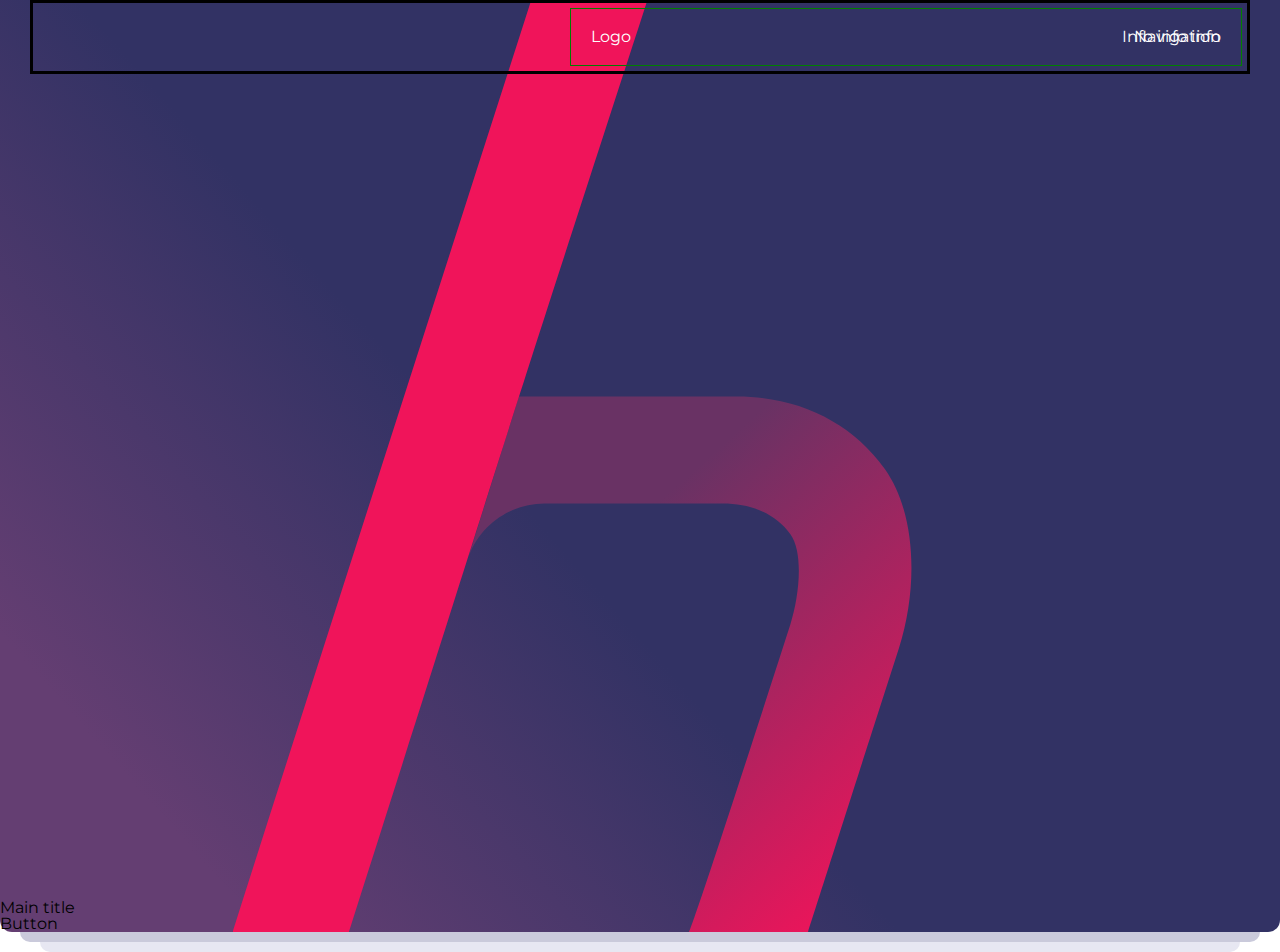
==== index.html @ bc70bbca "some troubles" ====
<!DOCTYPE html>
<html lang="en">
<head>
    <meta charset="UTF-8">
    <meta name="viewport" content="width=device-width, initial-scale=1.0">
    <title>HLegal</title>
    <link rel="stylesheet" href="./styles/main.css">
</head>
<body>
    <div class="section-gradient">
        <div class="section-gradient__shadow section-gradient__shadow--1"></div>
        <div class="section-gradient__shadow section-gradient__shadow--2"></div>
        <main class="main-wrap">
          <div class="main-wrap-bg">
            <object data="./assets/images/SVG icon/SymbolH.svg" class="main-wrap-bg__h" type=""></object>
          </div>
          <div class="main-wrap__section">
                <header class="main-wrap__header">
                    <div class="container">
                        <div class="header-grid">
                            <div class="header-grid__logo">Logo</div>
                            <div class="header-grid__info">Info info info</div>
                            <div class="header-grid__nav">Navigation</div>
                        </div>
                    </div>
                </header>
           </div>
            <div class="main-wrap__title">Main title</div>
            <div class="main-wrap__button-scroll">Button</div>
        </main>
       
        <section></section>
        <section></section>
    </div>
</body>
</html>
---- styles/main.css ----
/* http://meyerweb.com/eric/tools/css/reset/ 
   v2.0 | 20110126
   License: none (public domain)
*/
@import url("https://fonts.googleapis.com/css2?family=Montserrat:wght@400;500;700&display=swap");
html, body, div, span, applet, object, iframe,
h1, h2, h3, h4, h5, h6, p, blockquote, pre,
a, abbr, acronym, address, big, cite, code,
del, dfn, em, img, ins, kbd, q, s, samp,
small, strike, strong, sub, sup, tt, var,
b, u, i, center,
dl, dt, dd, ol, ul, li,
fieldset, form, label, legend,
table, caption, tbody, tfoot, thead, tr, th, td,
article, aside, canvas, details, embed,
figure, figcaption, footer, header, hgroup,
menu, nav, output, ruby, section, summary,
time, mark, audio, video {
  margin: 0;
  padding: 0;
  border: 0;
  font-size: 100%;
  font: inherit;
  vertical-align: baseline;
}

/* HTML5 display-role reset for older browsers */
article, aside, details, figcaption, figure,
footer, header, hgroup, menu, nav, section {
  display: block;
}

body {
  line-height: 1;
}

ol, ul {
  list-style: none;
}

blockquote, q {
  quotes: none;
}

blockquote:before, blockquote:after,
q:before, q:after {
  content: "";
  content: none;
}

table {
  border-collapse: collapse;
  border-spacing: 0;
}

* {
  margin: 0;
  padding: 0;
  box-sizing: border-box;
}

/*---------------------------------------------------------------------------
                              root
---------------------------------------------------------------------------*/
body {
  font-family: "Montserrat", sans-serif;
}

/* for text properties */
.fz38 {
  font-size: 38px;
}

.fz30 {
  font-size: 30px;
}

.fz22 {
  font-size: 22px;
}

.fz18 {
  font-size: 18px;
}

.fz16 {
  font-size: 16px;
}

.fz14 {
  font-size: 14px;
}

.fw700 {
  font-weight: 700;
}

.fw400 {
  font-weight: 400;
}

.lh47 {
  line-height: 46.32px;
}

.lh37 {
  line-height: 36.57px;
}

.lh27 {
  line-height: 26.82px;
}

.lh20 {
  line-height: 20px;
}

.lh26 {
  line-height: 26px;
}

.lh17 {
  line-height: 17.07px;
}

.lh15 {
  line-height: 14.63px;
}

/* for color properties */
/*  for flex properties */
.flex {
  display: flex;
  flex-wrap: wrap;
}

.content-center {
  justify-content: center;
}

.content-between {
  justify-content: space-between;
}

.content-end {
  justify-content: flex-end;
}

.items-center {
  align-items: center;
}

.wrap {
  flex-wrap: wrap;
}

.row {
  flex-direction: row;
}

.column {
  flex-direction: column;
}

.gap15 {
  gap: 15px;
}

.gap18 {
  gap: 18px;
}

.gap26 {
  gap: 26px;
}

/* container */
.container {
  max-width: 1380px;
  width: 100%;
  padding: 0 30px;
  margin: 0 auto;
}

/*----------------------------------------------------------------------------
                            HOMEPAGE
------------------------------------------------------------------------------*/
.section-gradient {
  min-height: 100vh;
  background: linear-gradient(228.57deg, #323264 11.93%, #323264 57.17%, #643E72 87.46%);
  border-radius: 0 0 12px 12px;
  position: relative;
}
.section-gradient__shadow {
  position: absolute;
  height: 10px;
  background-color: #CACADB;
  border-radius: 0 0 12px 12px;
  width: 100%;
}
.section-gradient__shadow--1 {
  bottom: -10px;
  width: calc(100% - 40px);
  left: 20px;
}
.section-gradient__shadow--2 {
  bottom: -20px;
  width: calc(100% - 80px);
  left: 40px;
  background-color: #E7E7F2;
}

.main-wrap {
  position: relative;
  min-height: 100vh;
}
.main-wrap-bg {
  position: absolute;
  height: 100%;
  width: 100%;
  display: flex;
  justify-content: center;
  overflow-x: hidden;
}
.main-wrap-bg__h {
  height: 100%;
}
.main-wrap__section {
  display: flex;
  flex-direction: column;
  justify-content: space-between;
  min-height: 100vh;
  position: relative;
  z-index: 100;
}

.header-grid {
  border: 3px solid black;
  padding: 5px;
  color: #ffffff;
  display: grid;
  grid-template-areas: "info", "logo", "nav";
}
.header-grid__logo, .header-grid__info, .header-grid__nav {
  padding: 20px;
}
.header-grid__logo {
  border: 1px solid #ffffff;
  grid-area: logo;
}
.header-grid__info {
  border: 1px solid red;
  grid-area: info;
  display: flex;
  justify-content: flex-end;
}
.header-grid__nav {
  border: 1px solid green;
  grid-area: nav;
  display: flex;
  justify-content: flex-end;
}/*# sourceMappingURL=main.css.map */
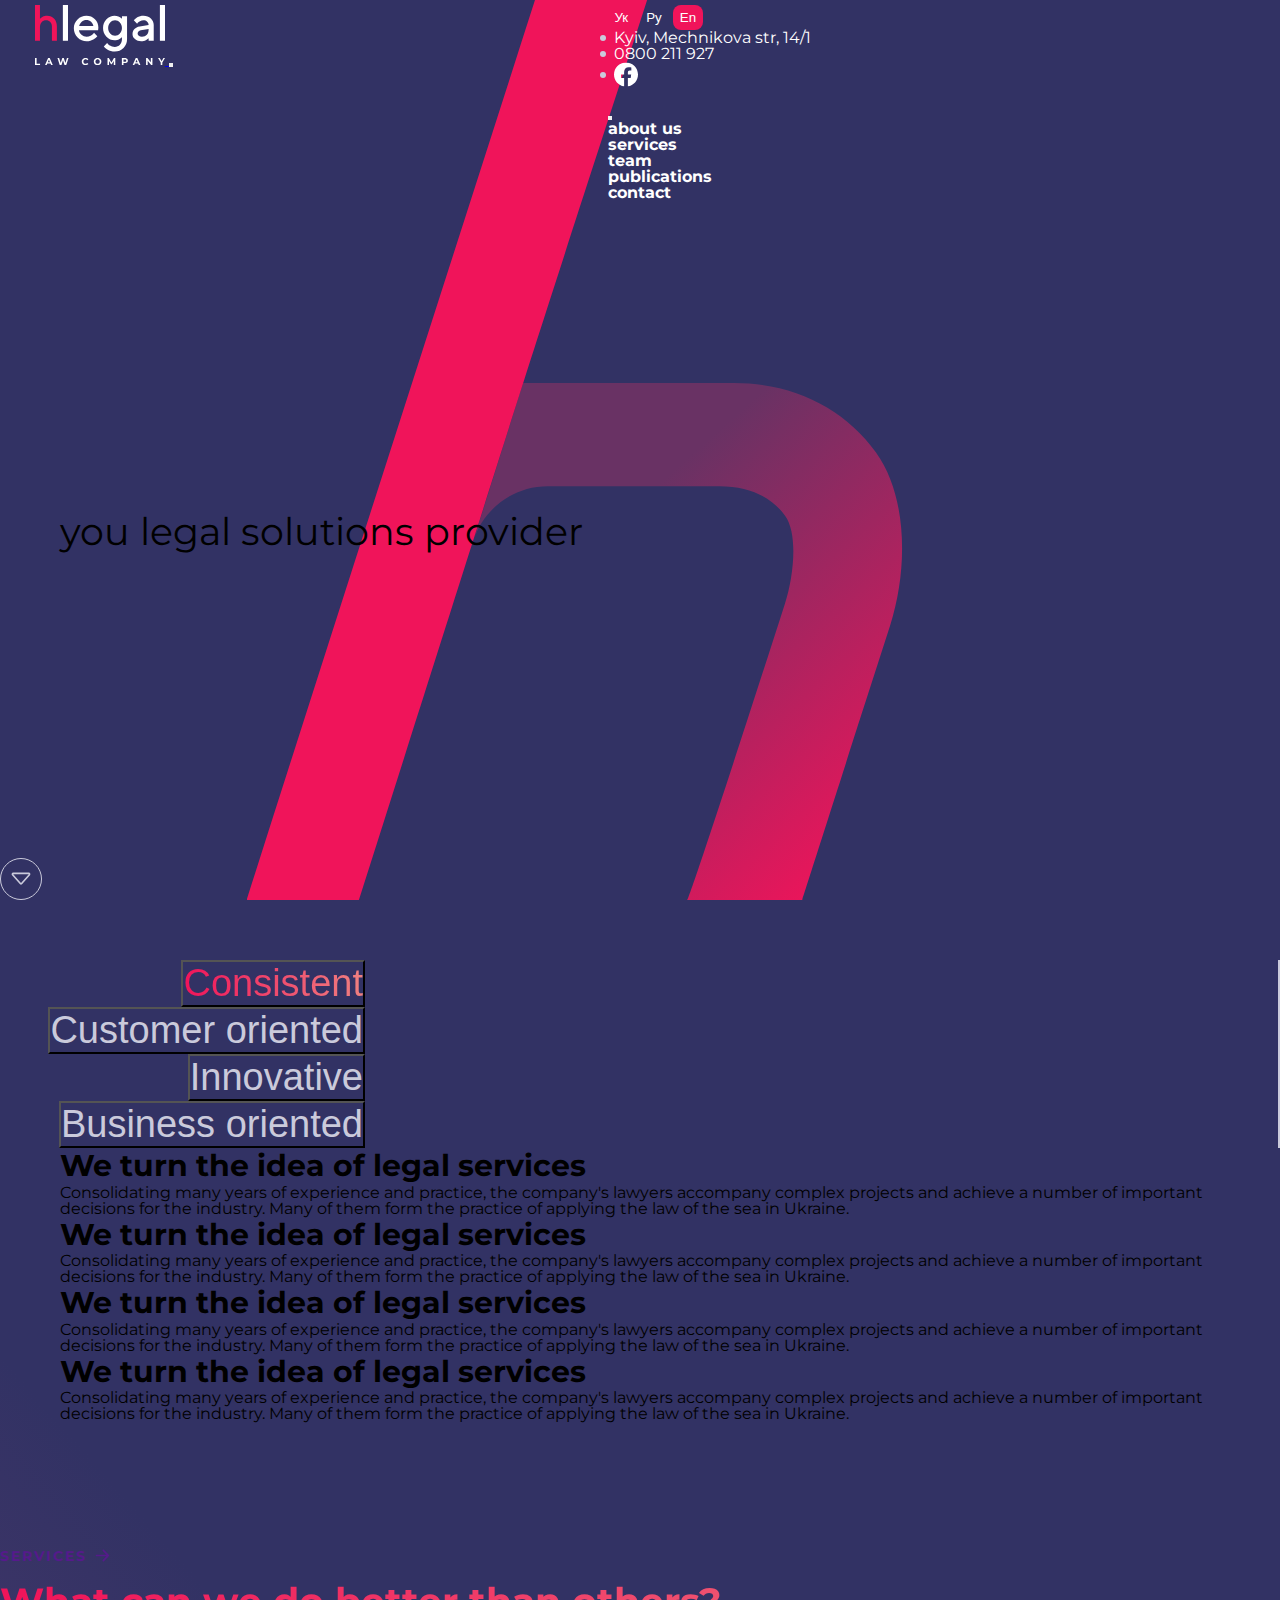
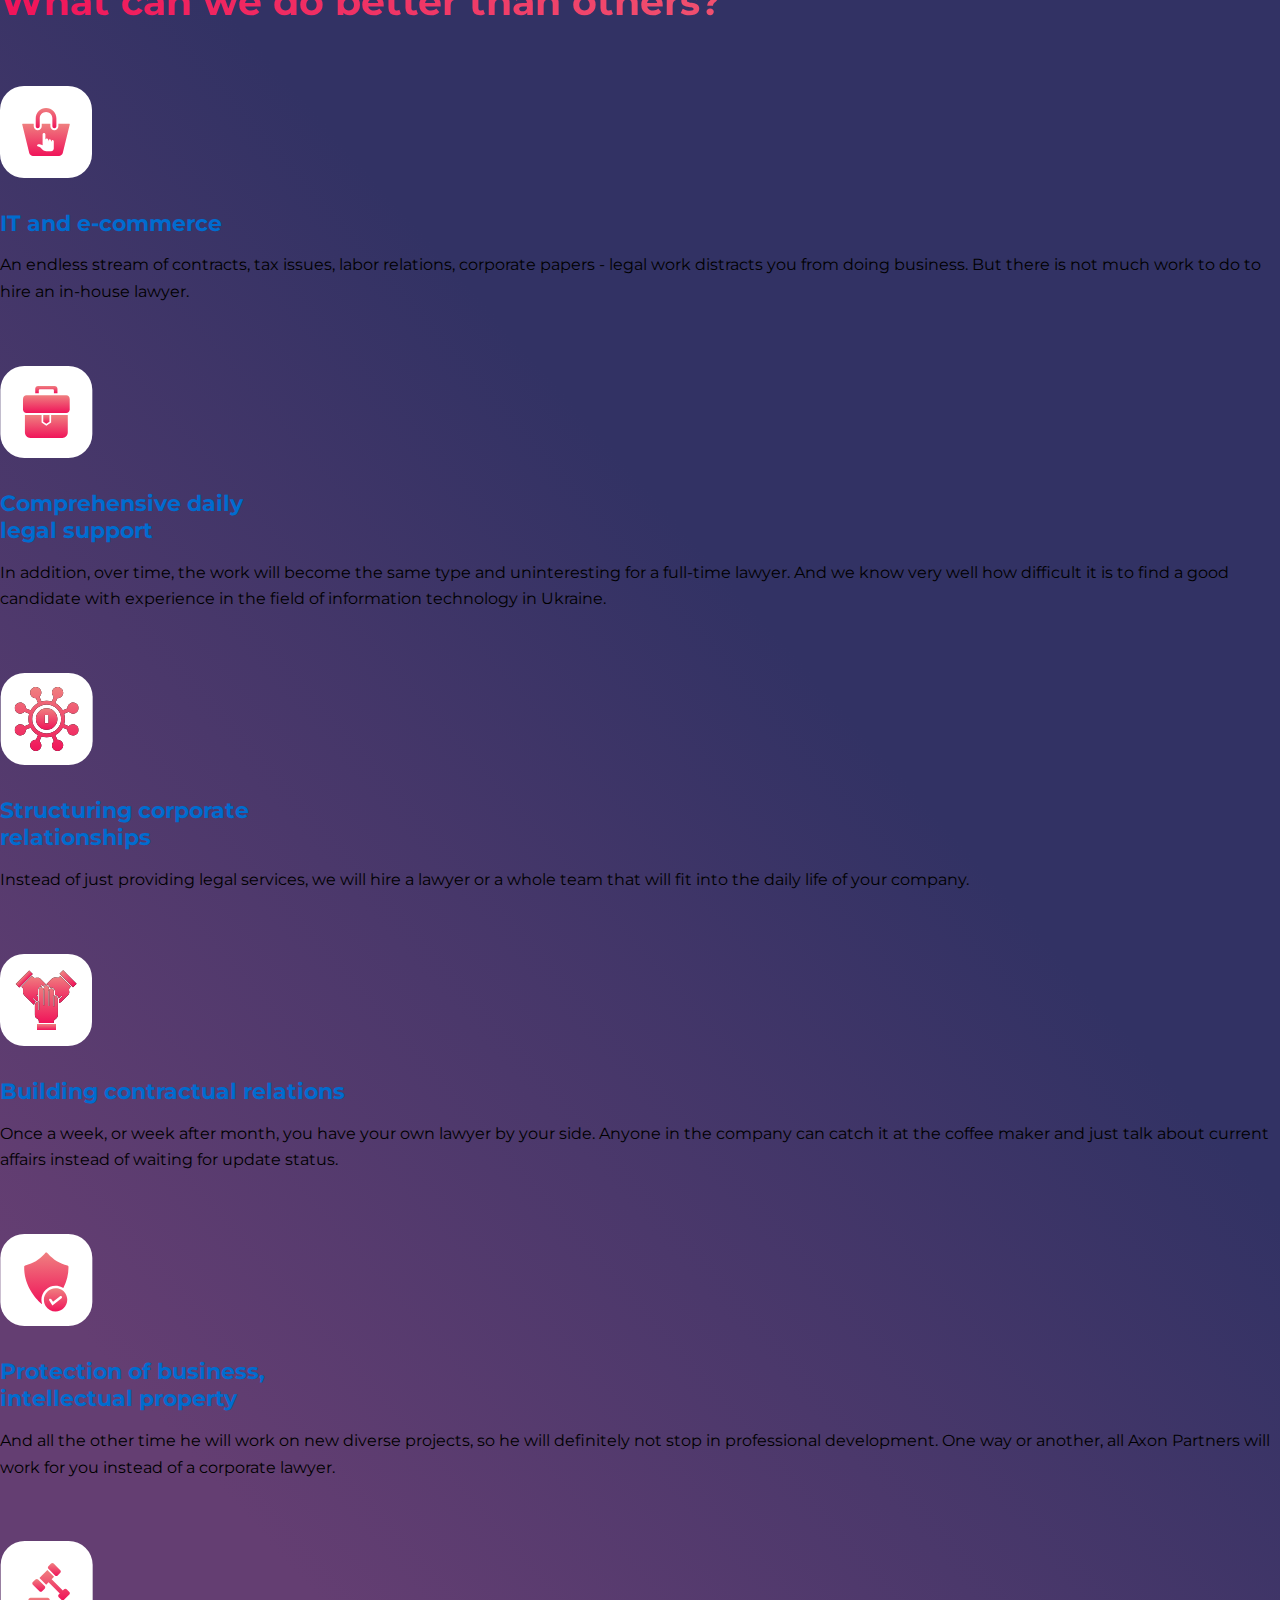
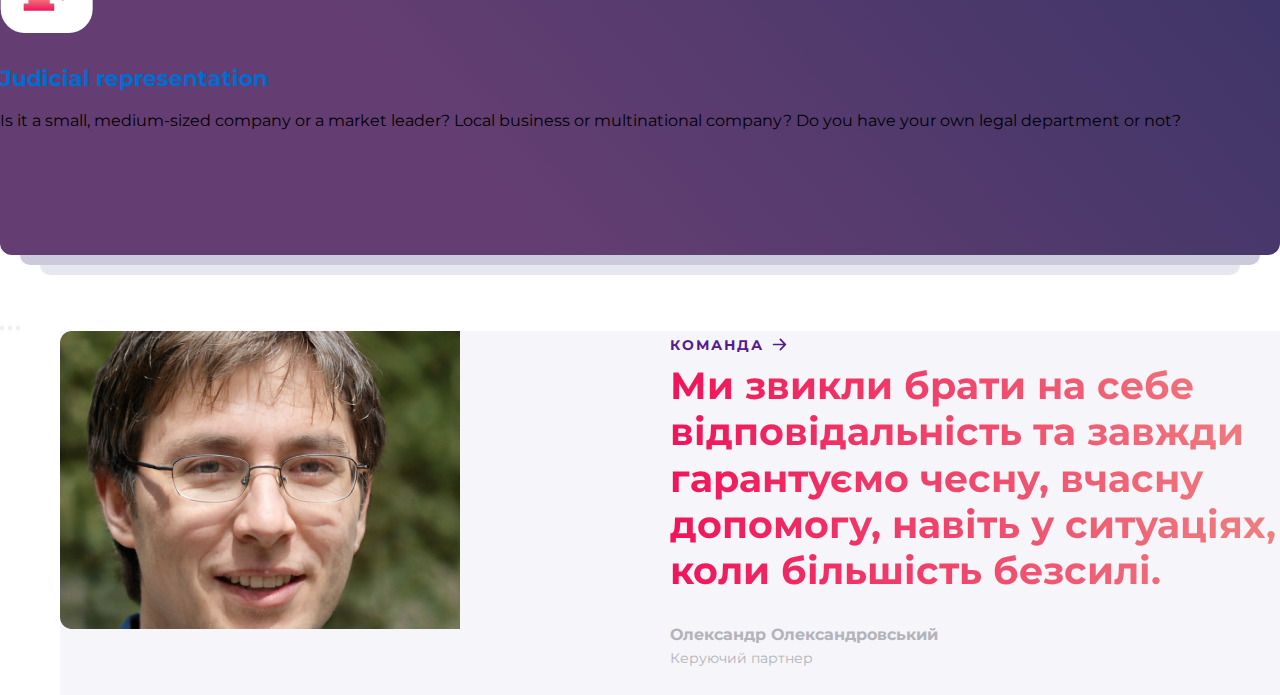
==== commit 31553ce3: "m" ====
--- a/index.html
+++ b/index.html
@@ -4,6 +4,7 @@
     <meta charset="UTF-8">
     <meta name="viewport" content="width=device-width, initial-scale=1.0">
     <title>HLegal</title>
+    <link href="https://cdn.jsdelivr.net/npm/bootstrap@5.3.2/dist/css/bootstrap.min.css" rel="stylesheet" integrity="sha384-T3c6CoIi6uLrA9TneNEoa7RxnatzjcDSCmG1MXxSR1GAsXEV/Dwwykc2MPK8M2HN" crossorigin="anonymous">
     <link rel="stylesheet" href="./styles/main.css">
 </head>
 <body>
@@ -16,21 +17,184 @@
           </div>
           <div class="main-wrap__section">
                 <header class="main-wrap__header">
+                    <nav class="navbar navbar-dark navbar-expand-sm">
+                        <div class="container">
+                          <div class="header-grid w-100">
+                            <div class="header-grid__logo d-flex justify-content-between align-items-center">
+                                <a class="navbar-brand" href="#">
+                                    <object data="./assets/images/SVG icon/Logo.svg" type=""></object>
+                                </a>
+                                <button class="navbar-toggler" type="button" data-bs-toggle="offcanvas" data-bs-target="#offcanvasDarkNavbar" aria-controls="offcanvasDarkNavbar" aria-label="Toggle navigation">
+                                    <span class="navbar-toggler-icon"></span>
+                                  </button>
+                              </div>
+                              
+                              <div class="header-grid__info d-none d-sm-flex align-items-center gap-3 justify-content-md-end justify-content-start">
+                                <div class="lang-wrap d-flex gap-1">
+                                    <button class="btn-sm">Ук</button>
+                                    <button class="btn-sm">Ру</button>
+                                    <button class="btn-sm active">En</button>
+                                </div>
+                                <address class="d-flex align-items-center gap-3 m-0">
+                                    <p class="address-item mb-0">Kyiv, Mechnikova str, 14/1</p>
+                                    <p class="address-item mb-0">0800 211 927</p>
+                                    <a href="" class=" address-item mb-0">
+                                        <object data="./assets/images/SVG icon/Facebook-Header.svg" type=""></object>
+                                    </a>
+                                </address>
+                              </div>
+                              <div class="offcanvas offcanvas-bottom text-bg-light header-grid__nav" tabindex="-1" id="offcanvasDarkNavbar" aria-labelledby="offcanvasDarkNavbarLabel">
+                                <div class="offcanvas-header justify-content-end">
+                                  <button type="button" class="btn-close btn-close-dark" data-bs-dismiss="offcanvas" aria-label="Close"></button>
+                                </div>
+                                <div class="offcanvas-body justify-content-md-end justify-content-start">
+                                    <nav class="body-nav d-flex justify-content-center align-items-center">
+                                        <ul class="d-flex gap-3 flex-sm-row flex-column justify-content-center">
+                                            <li><a class="link nav-link-h fz24 fw700" href="">about us</a></li>
+                                            <li><a class="link nav-link-h fz24 fw700" href="">services</a></li>
+                                            <li><a class="link nav-link-h fz24 fw700" href="">team</a></li>
+                                            <li><a class="link nav-link-h fz24 fw700" href="">publications</a></li>
+                                            <li><a class="link nav-link-h fz24 fw700" href="">contact</a></li>
+                                        </ul>
+                                    </nav>
+                                </div>
+                              </div>
+                          </div>
+                        </div>
+                    </nav>
+                </header>
+                <div class="main-wrap__content">
                     <div class="container">
-                        <div class="header-grid">
-                            <div class="header-grid__logo">Logo</div>
-                            <div class="header-grid__info">Info info info</div>
-                            <div class="header-grid__nav">Navigation</div>
+                        <h1 class="text-light d-flex justify-content-center fz38 fw70 lh47 main-wrap__title">you legal solutions provider</h1>
+                    </div>
+                </div>
+                <div class="main-wrap__button-scroll">
+                    <div class="d-flex justify-content-center pb-5">
+                        <a class="btn-circle" href="#carousel-section">
+                            <svg xmlns="http://www.w3.org/2000/svg" width="26" height="26" fill="currentColor" class="bi bi-caret-down" class="btn-circle__icon" viewBox="0 0 16 16">
+                                <path d="M3.204 5h9.592L8 10.481 3.204 5zm-.753.659 4.796 5.48a1 1 0 0 0 1.506 0l4.796-5.48c.566-.647.106-1.659-.753-1.659H3.204a1 1 0 0 0-.753 1.659z"/>
+                            </svg>
+                        </a>
+                    </div>
+                </div>
+           </div>
+        </main>
+        <section class="carousel-section" id="carousel-section">
+            <div class="container-lg">
+                <div id="carouselExampleIndicators" class="carousel slide d-grid">
+                    <div class="carousel-indicators carousel-indicators-h">
+                       <div class="carousel-indicators__btn">
+                        <button type="text-button" data-bs-target="#carouselExampleIndicators" data-bs-slide-to="0" class="active" aria-current="true" aria-label="Slide 1">Consistent</button>
+                        <button type="text-button" data-bs-target="#carouselExampleIndicators" data-bs-slide-to="1" aria-label="Slide 2" >Customer oriented</button>
+                        <button type="text-button" data-bs-target="#carouselExampleIndicators" data-bs-slide-to="2" aria-label="Slide 3" >Innovative</button>
+                        <button type="text-button" data-bs-target="#carouselExampleIndicators" data-bs-slide-to="3" aria-label="Slide 4" >Business oriented</button>
+                       </div>
+                    </div>
+                    <div class="carousel-inner text-light">
+                      <div class="carousel-item active">
+                        <h1 class="pt-0 text-start fz30 fw700 lh37 pb-5">We turn the idea of legal services</h1>
+                        <p class="fz19 fw400 lh30">Consolidating many years of experience and practice, the company's lawyers accompany complex projects and achieve a number of important decisions for the industry. Many of them form the practice of applying the law of the sea in Ukraine.</p>
+                     </div>
+                      <div class="carousel-item">
+                        <h1 class="pt-0 text-start fz30 fw700 lh37 pb-5">We turn the idea of legal services</h1>
+                        <p class="fz19 fw400 lh30">Consolidating many years of experience and practice, the company's lawyers accompany complex projects and achieve a number of important decisions for the industry. Many of them form the practice of applying the law of the sea in Ukraine.</p>
+                      </div>
+                      <div class="carousel-item">
+                        <h1 class="pt-0 text-start fz30 fw700 lh37 pb-5">We turn the idea of legal services</h1>
+                        <p class="fz19 fw400 lh30">Consolidating many years of experience and practice, the company's lawyers accompany complex projects and achieve a number of important decisions for the industry. Many of them form the practice of applying the law of the sea in Ukraine.</p>
+                      </div>
+                      <div class="carousel-item">
+                        <h1 class="pt-0 text-start fz30 fw700 lh37 pb-5">We turn the idea of legal services</h1>
+                        <p class="fz19 fw400 lh30">Consolidating many years of experience and practice, the company's lawyers accompany complex projects and achieve a number of important decisions for the industry. Many of them form the practice of applying the law of the sea in Ukraine.</p>
+                      </div>
+                    </div>
+                  </div>
+            </div>
+        </section>
+        <section class="canDo-section" id="canDo-section">
+            <div class="container-lg">
+                <div class="row">
+                    <div class="canDo-section-main-title section-main-title">
+                        <a href="" class="canDo-section-main-title__link  section-main-title__link fz14 fw700 lh18">
+                            Services
+                            <svg xmlns="http://www.w3.org/2000/svg" width="16" height="16" fill="currentColor" class="bi bi-arrow-right-short canDo-section-main-title__link-arrow" viewBox="0 0 16 16">
+                                <path fill-rule="evenodd" d="M4 8a.5.5 0 0 1 .5-.5h5.793L8.146 5.354a.5.5 0 1 1 .708-.708l3 3a.5.5 0 0 1 0 .708l-3 3a.5.5 0 0 1-.708-.708L10.293 8.5H4.5A.5.5 0 0 1 4 8"/>
+                            </svg>
+                        </a>
+                        <h1 class="canDo-section-main-title__title section-main-title__title fz38 fw700 lh47">What can we do better than others?</h1>
+                    </div>
+                </div>
+                <div class="row">
+                    <div class="canDo-section__item col-12 col-sm-6 col-lg-4">
+                        <img class="canDo-section__item-img" src="./assets/images/SVG icon/cando1.svg" alt="">
+                        <h1 class="canDo-section__item-title fz22 fw700 lh27">IT and e-commerce</h1>
+                        <p class="canDo-section__item-textbox fz16 fw400 lh27 text-light">An endless stream of contracts, tax issues, labor relations, corporate papers - legal work distracts you from doing business. But there is not much work to do to hire an in-house lawyer.</p>
+                    </div>
+                    <div class="canDo-section__item col-12 col-sm-6 col-lg-4">
+                        <img class="canDo-section__item-img" src="./assets/images/SVG icon/cando2.svg" alt="">
+                        <h1 class="canDo-section__item-title fz22 fw700 lh27">Comprehensive daily <br> legal support</h1>
+                        <p class="canDo-section__item-textbox fz16 fw400 lh27 text-light">In addition, over time, the work will become the same type and uninteresting for a full-time lawyer. And we know very well how difficult it is to find a good candidate with experience in the field of information technology in Ukraine.</p>
+                    </div>
+                    <div class="canDo-section__item col-12 col-sm-6 col-lg-4">
+                        <img class="canDo-section__item-img" src="./assets/images/SVG icon/cando3.svg" alt="">
+                        <h1 class="canDo-section__item-title fz22 fw700 lh27">Structuring corporate <br> relationships</h1>
+                        <p class="canDo-section__item-textbox fz16 fw400 lh27 text-light">Instead of just providing legal services, we will hire a lawyer or a whole team that will fit into the daily life of your company.</p>
+                    </div>
+                    <div class="canDo-section__item col-12 col-sm-6 col-lg-4">
+                        <img class="canDo-section__item-img" src="./assets/images/SVG icon/cando4.svg" alt="">
+                        <h1 class="canDo-section__item-title fz22 fw700 lh27">Building contractual relations</h1>
+                        <p class="canDo-section__item-textbox fz16 fw400 lh27 text-light">Once a week, or week after month, you have your own lawyer by your side. Anyone in the company can catch it at the coffee maker and just talk about current affairs instead of waiting for update status.</p>
+                    </div>
+                    <div class="canDo-section__item col-12 col-sm-6 col-lg-4">
+                        <img class="canDo-section__item-img" src="./assets/images/SVG icon/cando5.svg" alt="">
+                        <h1 class="canDo-section__item-title fz22 fw700 lh27">Protection of business, <br> intellectual property</h1>
+                        <p class="canDo-section__item-textbox fz16 fw400 lh27 text-light">And all the other time he will work on new diverse projects, so he will definitely not stop in professional development. One way or another, all Axon Partners will work for you instead of a corporate lawyer.</p>
+                    </div>
+                    <div class="canDo-section__item col-12 col-sm-6 col-lg-4">
+                        <img class="canDo-section__item-img" src="./assets/images/SVG icon/cando6.svg" alt="">
+                        <h1 class="canDo-section__item-title fz22 fw700 lh27">Judicial representation</h1>
+                        <p class="canDo-section__item-textbox fz16 fw400 lh27 text-light">Is it a small, medium-sized company or a market leader? Local business or multinational company? Do you have your own legal department or not?</p>
+                    </div>
+                </div>
+            </div>
+        </section>
+    </div>
+        <section class="team-section" id="team-section">
+            <div class="container-lg">
+                <div id="carouselExampleIndicators" class="carousel slide">
+                    <div class="carousel-indicators">
+                      <button type="button" data-bs-target="#carouselExampleIndicators" data-bs-slide-to="0" class="active" aria-current="true" aria-label="Slide 1"></button>
+                      <button type="button" data-bs-target="#carouselExampleIndicators" data-bs-slide-to="1" aria-label="Slide 2"></button>
+                      <button type="button" data-bs-target="#carouselExampleIndicators" data-bs-slide-to="2" aria-label="Slide 3"></button>
+                    </div>
+                    <div class="carousel-inner">
+                      <div class="team-carousel-item carousel-item active">
+                           <img src="./assets/images/images/image.png" alt="" class="team-carousel-item__img">
+                           <div class="team-carousel__content-box">
+                            <div class="team-carousel-item-main-title team-section-main-title section-main-title">
+                                <a href="" class="team-section-main-title__link section-main-title__link fz14 fw700 lh18">
+                                    Команда
+                                    <svg xmlns="http://www.w3.org/2000/svg" width="16" height="16" fill="currentColor" class="bi bi-arrow-right-short canDo-section-main-title__link-arrow" viewBox="0 0 16 16">
+                                        <path fill-rule="evenodd" d="M4 8a.5.5 0 0 1 .5-.5h5.793L8.146 5.354a.5.5 0 1 1 .708-.708l3 3a.5.5 0 0 1 0 .708l-3 3a.5.5 0 0 1-.708-.708L10.293 8.5H4.5A.5.5 0 0 1 4 8"/>
+                                    </svg>
+                                </a>
+                              <h1 class="team-section-main-title__title section-main-title__title fz38 fw700 lh47">Ми звикли брати на себе відповідальність та завжди гарантуємо чесну, вчасну допомогу, навіть у ситуаціях, коли більшість безсилі.</h1>
+                              </div>
+                             <p class="team-carousel-item__title fz16 fw700 lh20">Олександр Олександровський</p>
+                             <p class="team-carousel-item__sub-title fz14 fw400 lh22">Керуючий партнер</p>
+                           </div>
                         </div>
-                    </div>
-                </header>
-           </div>
-            <div class="main-wrap__title">Main title</div>
-            <div class="main-wrap__button-scroll">Button</div>
-        </main>
-       
-        <section></section>
-        <section></section>
-    </div>
+                      <div class="carousel-item">
+                        
+                      </div>
+                      <div class="carousel-item">
+                        
+                      </div>
+                    </div>
+                  </div>
+            </div>
+        </section>
+    
+    <script src="https://cdn.jsdelivr.net/npm/bootstrap@5.3.2/dist/js/bootstrap.bundle.min.js" integrity="sha384-C6RzsynM9kWDrMNeT87bh95OGNyZPhcTNXj1NW7RuBCsyN/o0jlpcV8Qyq46cDfL" crossorigin="anonymous"></script>
 </body>
 </html>--- a/styles/main.css
+++ b/styles/main.css
@@ -182,6 +182,198 @@
   margin: 0 auto;
 }
 
+.link {
+  text-decoration: none;
+  color: #ffffff;
+}
+
+.btn-sm {
+  background-color: transparent;
+  border: none;
+  color: #ffffff;
+  border-radius: 8px;
+  padding: 5px 7px;
+  transition: all 0.8s ease;
+}
+.btn-sm.active, .btn-sm:hover {
+  background-color: #F0145A;
+}
+
+.offcanvas {
+  border-radius: 8px 8px 0 0;
+}
+
+html {
+  scroll-behavior: smooth;
+}
+
+.section-main-title__title {
+  background: linear-gradient(90.13deg, #F0145A 0.84%, #EF8080 99.96%);
+  background-clip: text;
+  -webkit-background-clip: text;
+  -webkit-text-fill-color: transparent;
+}
+.section-main-title__link {
+  letter-spacing: 2px;
+  text-transform: uppercase;
+  display: flex;
+  align-items: center;
+  text-decoration: none;
+  gap: 2px;
+  transition: all 0.8s ease;
+}
+.section-main-title__link:hover {
+  color: #F0145A;
+}
+.section-main-title__link-arrow {
+  width: 27px;
+  height: 27px;
+}
+
+.carousel-indicators.carousel-indicators-h [data-bs-target] {
+  text-indent: 0px;
+  width: auto;
+  height: auto;
+  background-color: transparent;
+  font-size: 38px;
+  color: #CACADB;
+  transition: all 0.8s;
+}
+.carousel-indicators.carousel-indicators-h [data-bs-target].active {
+  background: linear-gradient(90.13deg, #F0145A 0.84%, #EF8080 99.96%);
+  background-clip: text;
+  -webkit-background-clip: text;
+  -webkit-text-fill-color: transparent;
+  gap: 0;
+}
+.carousel-indicators.carousel-indicators-h [data-bs-target]:hover {
+  color: #F0145A;
+}
+
+.carousel-indicators.carousel-indicators-h {
+  position: relative;
+  margin: 0;
+  flex-direction: column;
+  flex-grow: 1;
+  border-right: none;
+  white-space: nowrap;
+  border-bottom: 2px solid #CACADB;
+}
+@media screen and (min-width: 768px) {
+  .carousel-indicators.carousel-indicators-h {
+    border-bottom: none;
+    border-right: 2px solid #CACADB;
+  }
+}
+
+.carousel.slide {
+  grid-template-columns: 100%;
+}
+@media screen and (min-width: 768px) {
+  .carousel.slide {
+    grid-template-columns: repeat(2, 1fr);
+  }
+}
+
+.carousel-indicators__btn {
+  max-width: 100%;
+  align-items: end;
+  display: flex;
+  flex-direction: row;
+  overflow-x: auto;
+  gap: 30px;
+  padding-right: 0;
+}
+@media screen and (min-width: 768px) {
+  .carousel-indicators__btn {
+    flex-direction: column;
+    max-width: 375px;
+    padding-right: 10px;
+    gap: 0;
+  }
+}
+
+.carousel-inner {
+  padding-left: 0;
+  padding-top: 20px;
+}
+@media screen and (min-width: 768px) {
+  .carousel-inner {
+    padding-left: 60px;
+    padding-top: 0px;
+  }
+}
+
+.carousel-section {
+  padding: 60px 0 60px;
+}
+
+.canDo-section {
+  padding: 60px 0 60px;
+}
+.canDo-section-main-title__link {
+  letter-spacing: 2px;
+  text-transform: uppercase;
+  display: flex;
+  align-items: center;
+  text-decoration: none;
+  gap: 2px;
+  padding-bottom: 10px;
+  transition: all 0.8s ease;
+}
+.canDo-section-main-title__link:hover {
+  color: #F0145A;
+}
+.canDo-section-main-title__link-arrow {
+  width: 27px;
+  height: 27px;
+}
+.canDo-section-main-title__title {
+  background: linear-gradient(90.13deg, #F0145A 0.84%, #EF8080 99.96%);
+  background-clip: text;
+  -webkit-background-clip: text;
+  -webkit-text-fill-color: transparent;
+  padding-bottom: 60px;
+}
+.canDo-section__item {
+  padding-bottom: 60px;
+}
+.canDo-section__item-title {
+  padding-top: 30px;
+  color: #006CCF;
+}
+.canDo-section__item-textbox {
+  padding-top: 15px;
+}
+
+.team-section {
+  background-color: #ffffff;
+  padding-top: 60px;
+}
+.team-carousel-item {
+  background-color: #F5F5FA;
+  display: grid;
+  grid-template-columns: repeat(2, 50%);
+}
+.team-carousel-item__img {
+  max-width: 400px;
+  width: 100%;
+}
+.team-section-main-title__link {
+  padding-bottom: 5px;
+}
+.team-section-main-title__title {
+  padding-bottom: 30px;
+}
+.team-carousel-item__title {
+  color: #B3B3BA;
+  padding-bottom: 6px;
+}
+.team-carousel-item__sub-title {
+  color: #B3B3BA;
+  padding-bottom: 30px;
+}
+
 /*----------------------------------------------------------------------------
                             HOMEPAGE
 ------------------------------------------------------------------------------*/
@@ -233,30 +425,70 @@
   position: relative;
   z-index: 100;
 }
+.main-wrap__title {
+  padding: 0 30px;
+}
 
 .header-grid {
-  border: 3px solid black;
   padding: 5px;
   color: #ffffff;
   display: grid;
-  grid-template-areas: "info", "logo", "nav";
-}
-.header-grid__logo, .header-grid__info, .header-grid__nav {
-  padding: 20px;
+  width: 100%;
+  grid-template-areas: "info" "logo" "nav";
+  row-gap: 18px;
+}
+@media screen and (min-width: 768px) {
+  .header-grid {
+    grid-template-areas: "logo info" "logo nav";
+  }
 }
 .header-grid__logo {
-  border: 1px solid #ffffff;
   grid-area: logo;
 }
 .header-grid__info {
-  border: 1px solid red;
   grid-area: info;
-  display: flex;
-  justify-content: flex-end;
 }
 .header-grid__nav {
-  border: 1px solid green;
   grid-area: nav;
-  display: flex;
-  justify-content: flex-end;
+}
+
+.address-item {
+  display: flex;
+  align-items: center;
+}
+.address-item::before {
+  content: "";
+  position: relative;
+  height: 6px;
+  width: 6px;
+  background-color: #CACADB;
+  border-radius: 50%;
+  display: inline-block;
+  right: 8px;
+}
+
+.nav-link-h {
+  color: #24A3FF;
+}
+@media screen and (min-width: 576px) {
+  .nav-link-h {
+    color: #ffffff;
+  }
+}
+
+.btn-circle {
+  background-color: transparent;
+  border: 1px solid #CACADB;
+  border-radius: 50%;
+  display: inline-block;
+  height: 42px;
+  width: 42px;
+  display: flex;
+  align-items: center;
+  justify-content: center;
+  color: #CACADB;
+  cursor: pointer;
+}
+.btn-circle__icon {
+  fill: #CACADB;
 }/*# sourceMappingURL=main.css.map */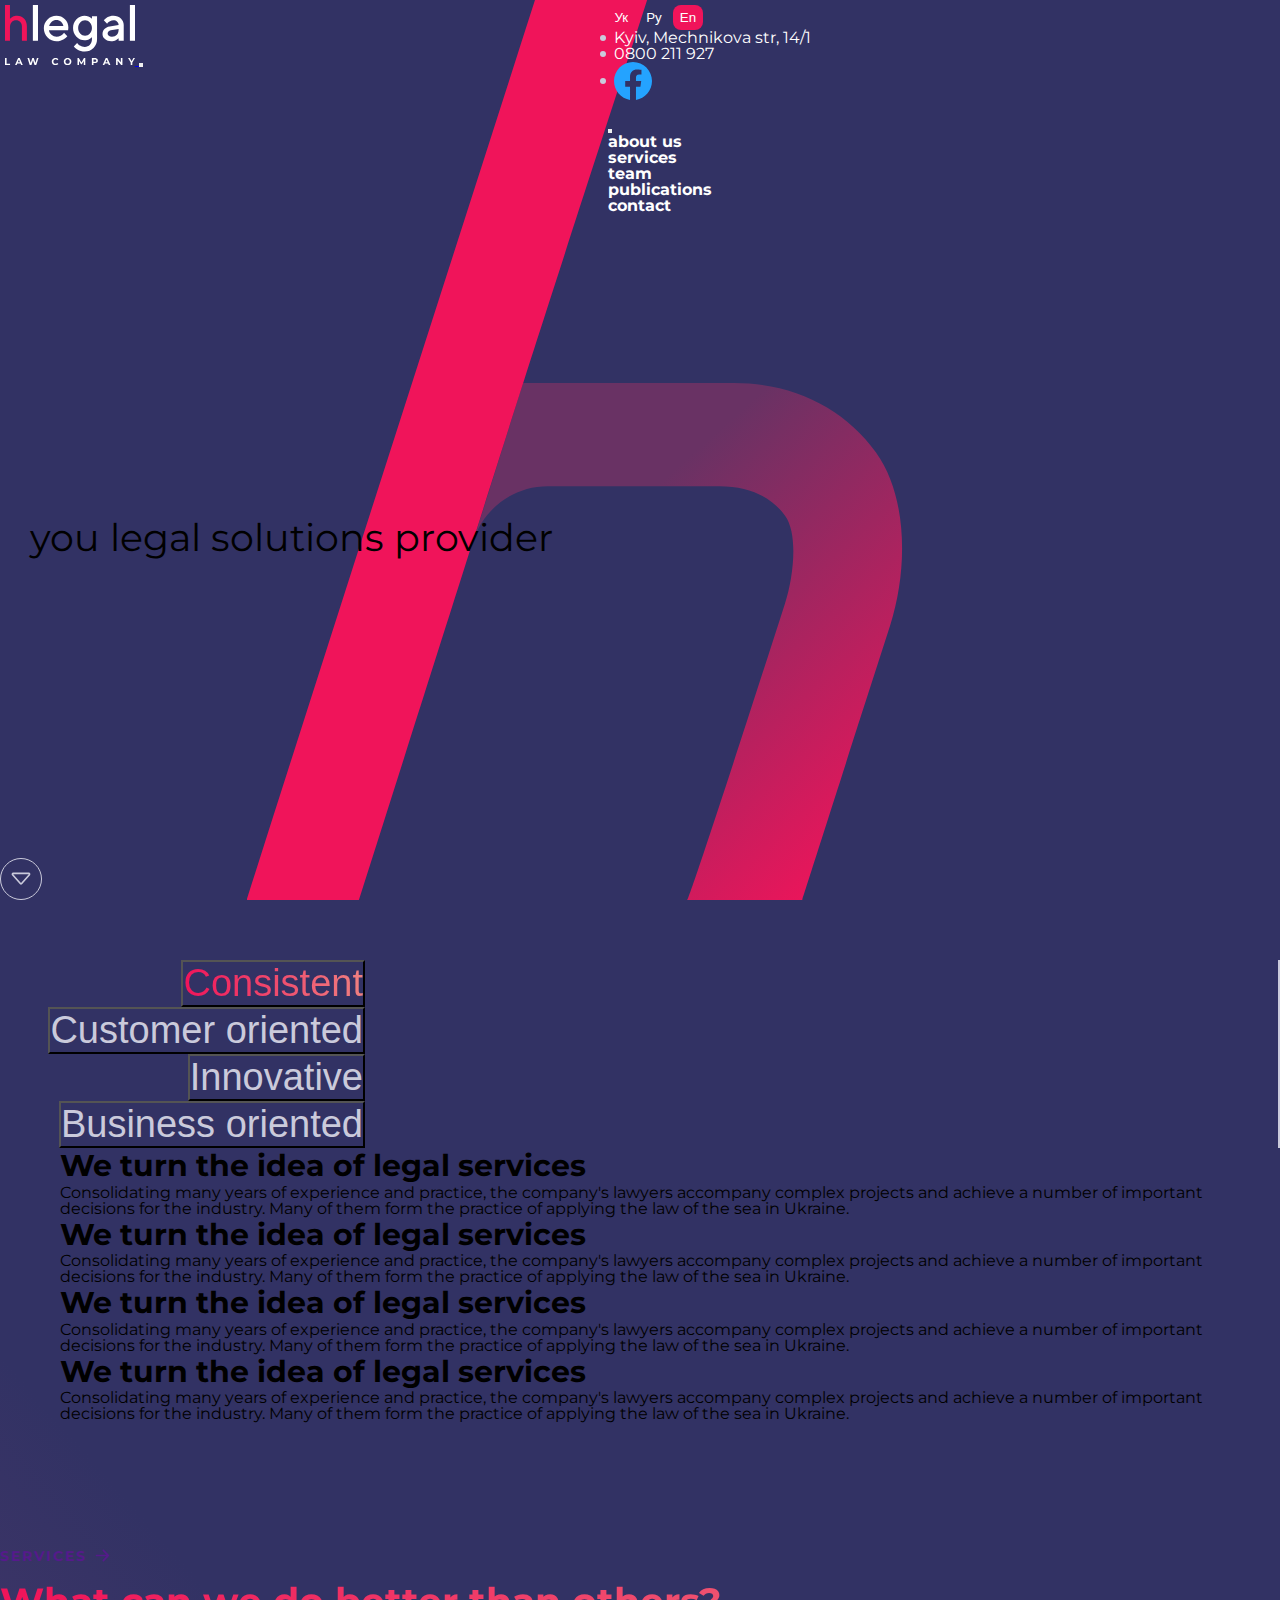
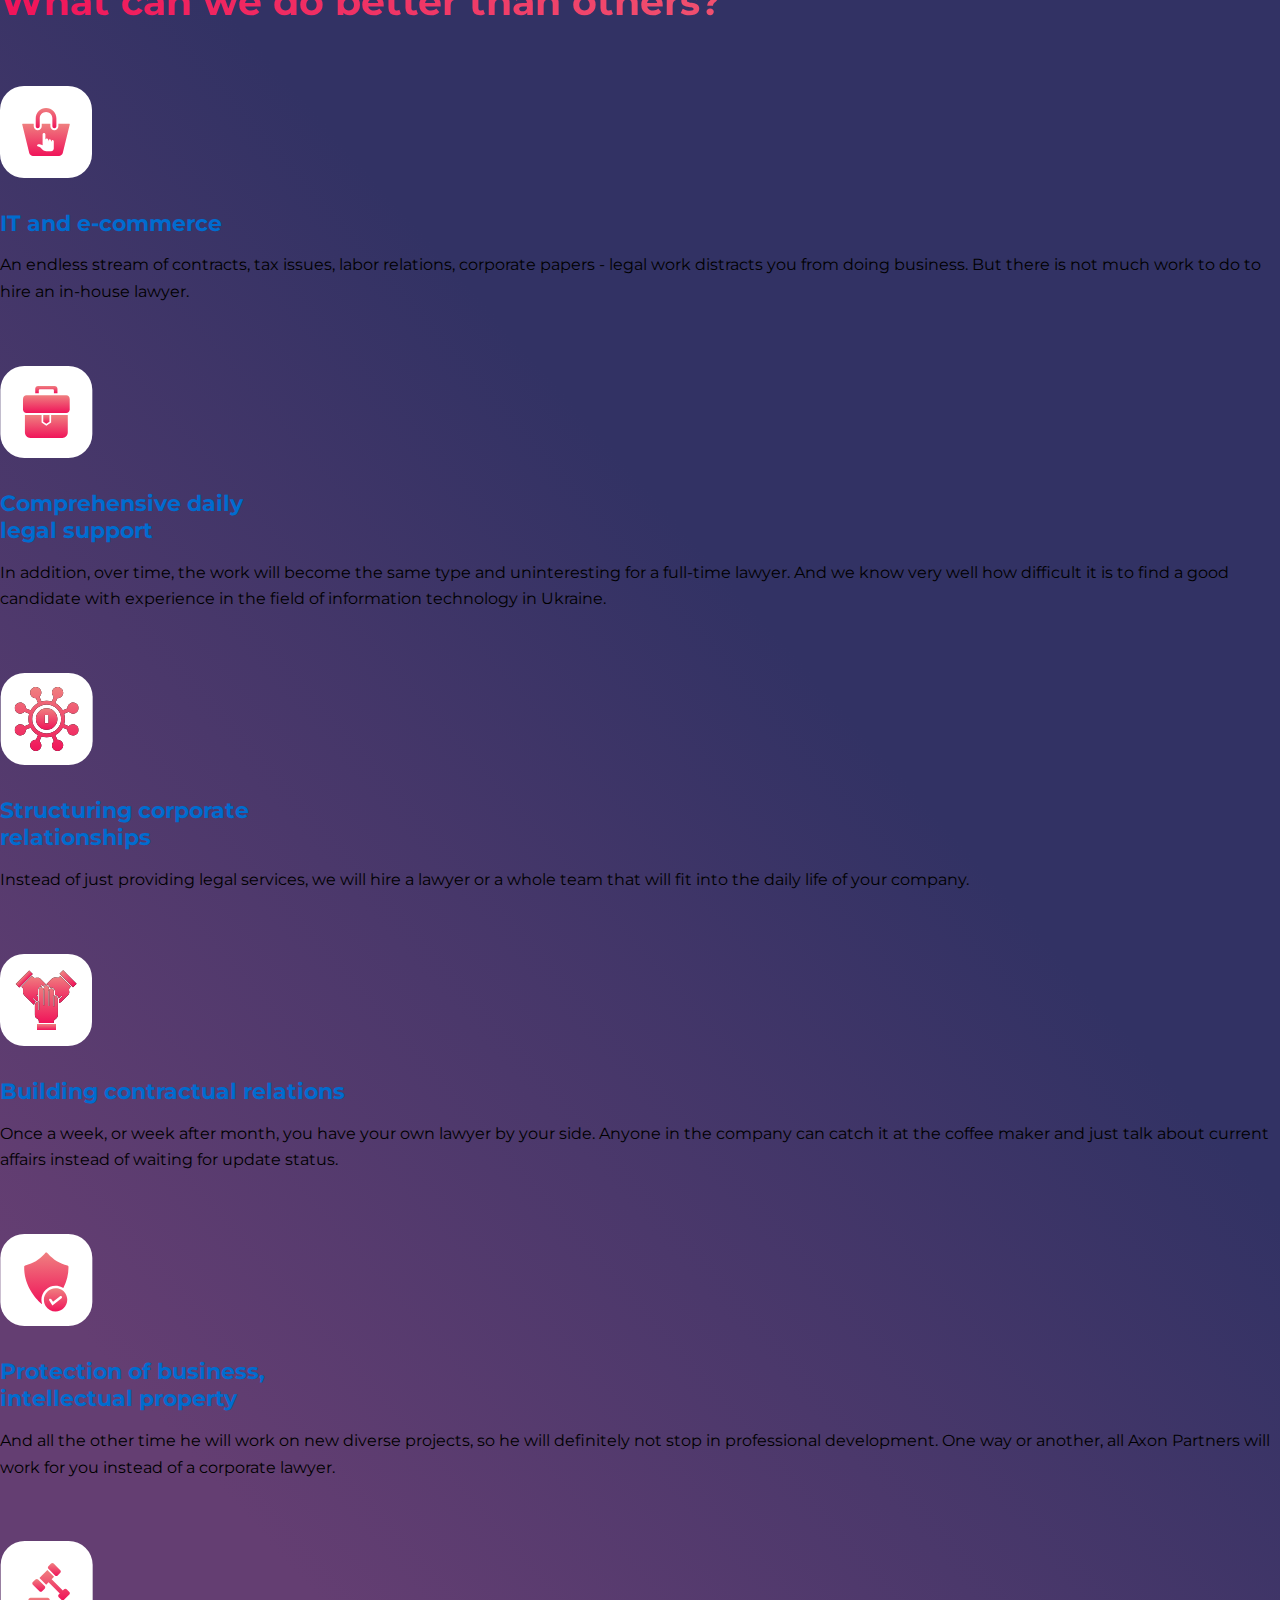
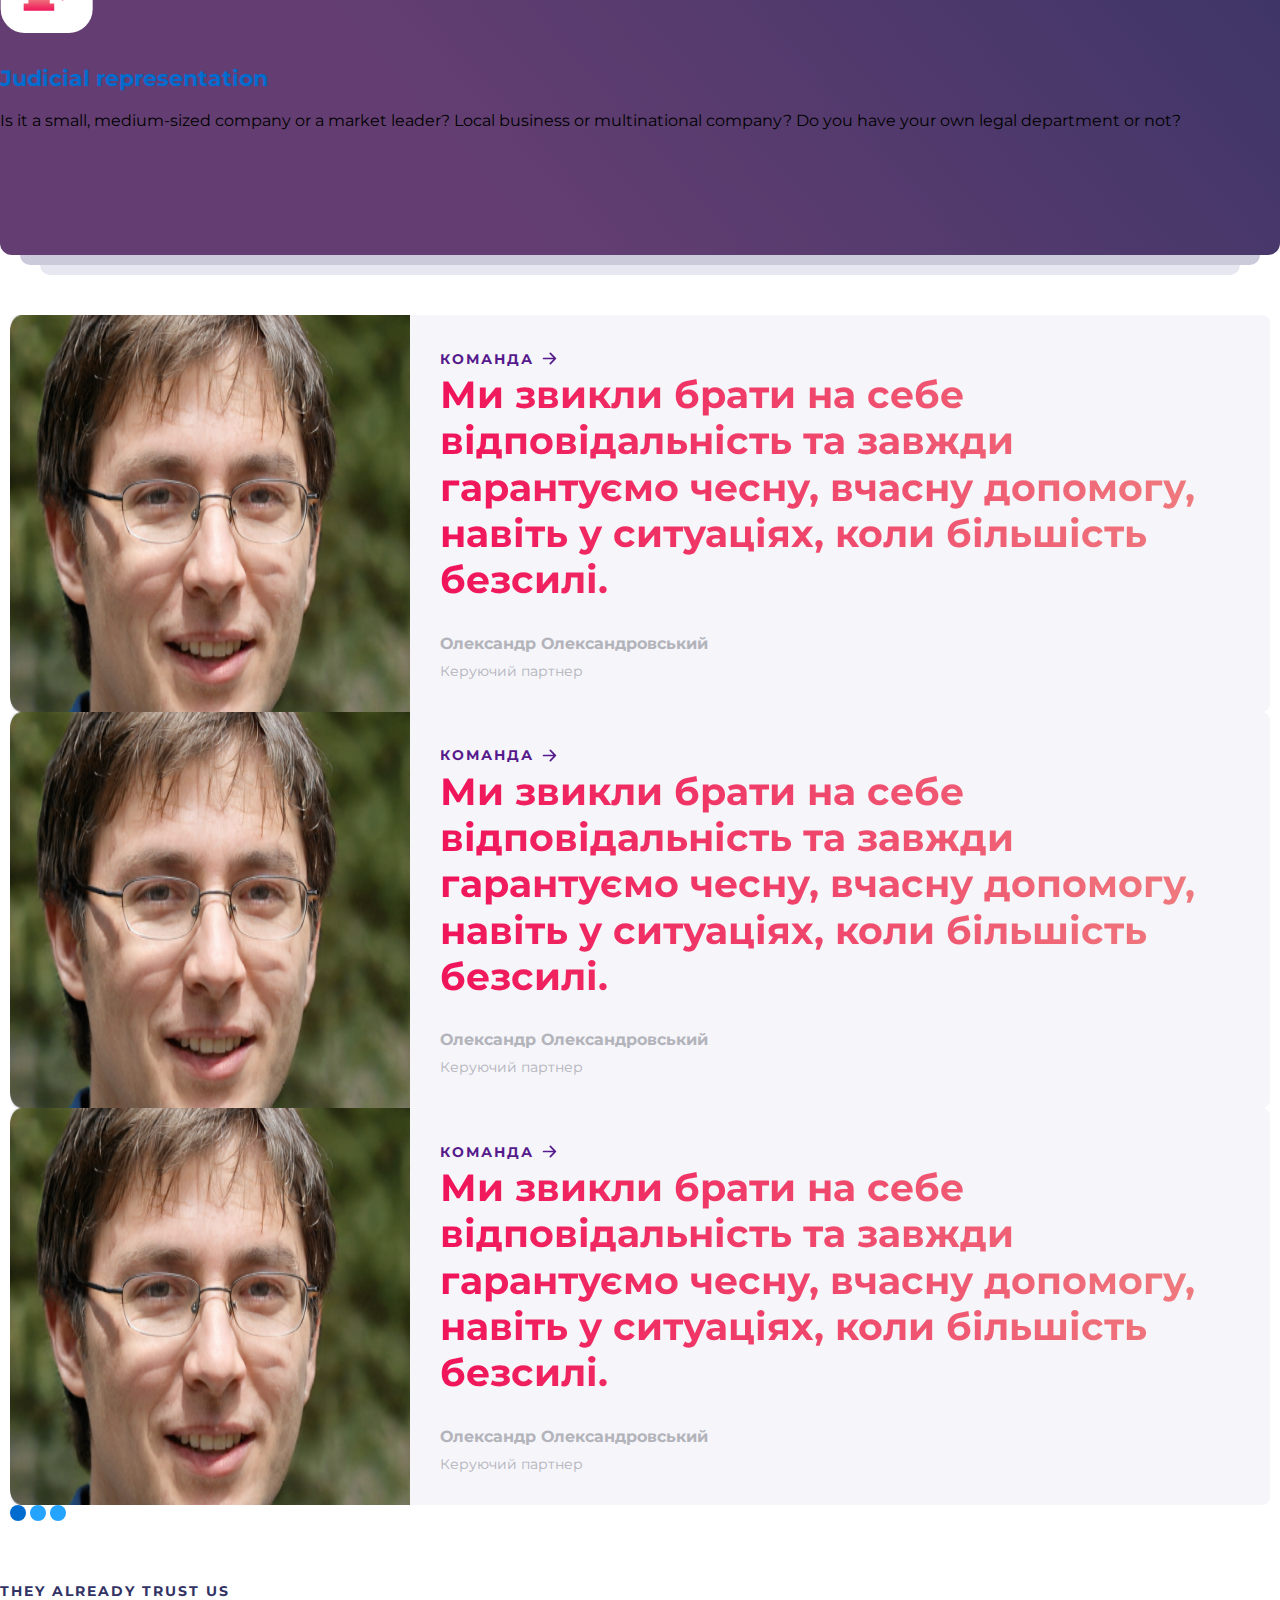
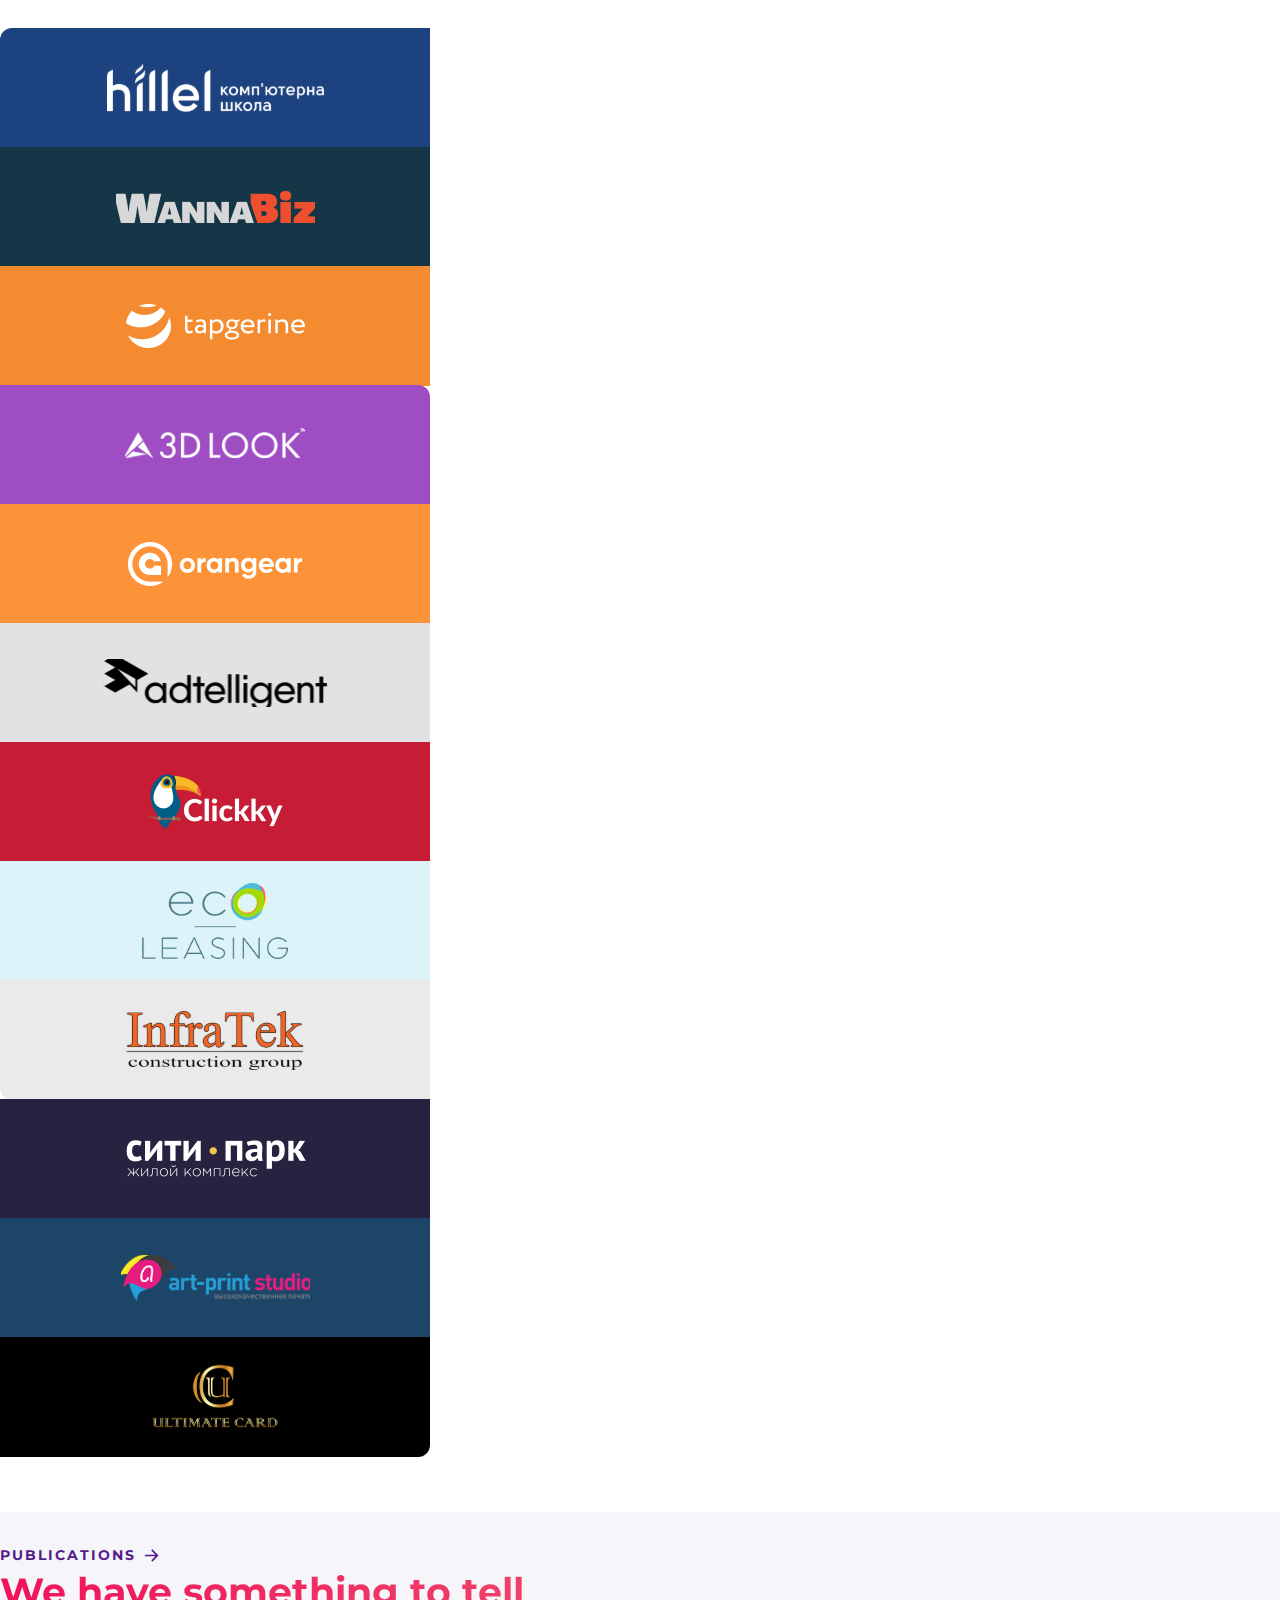
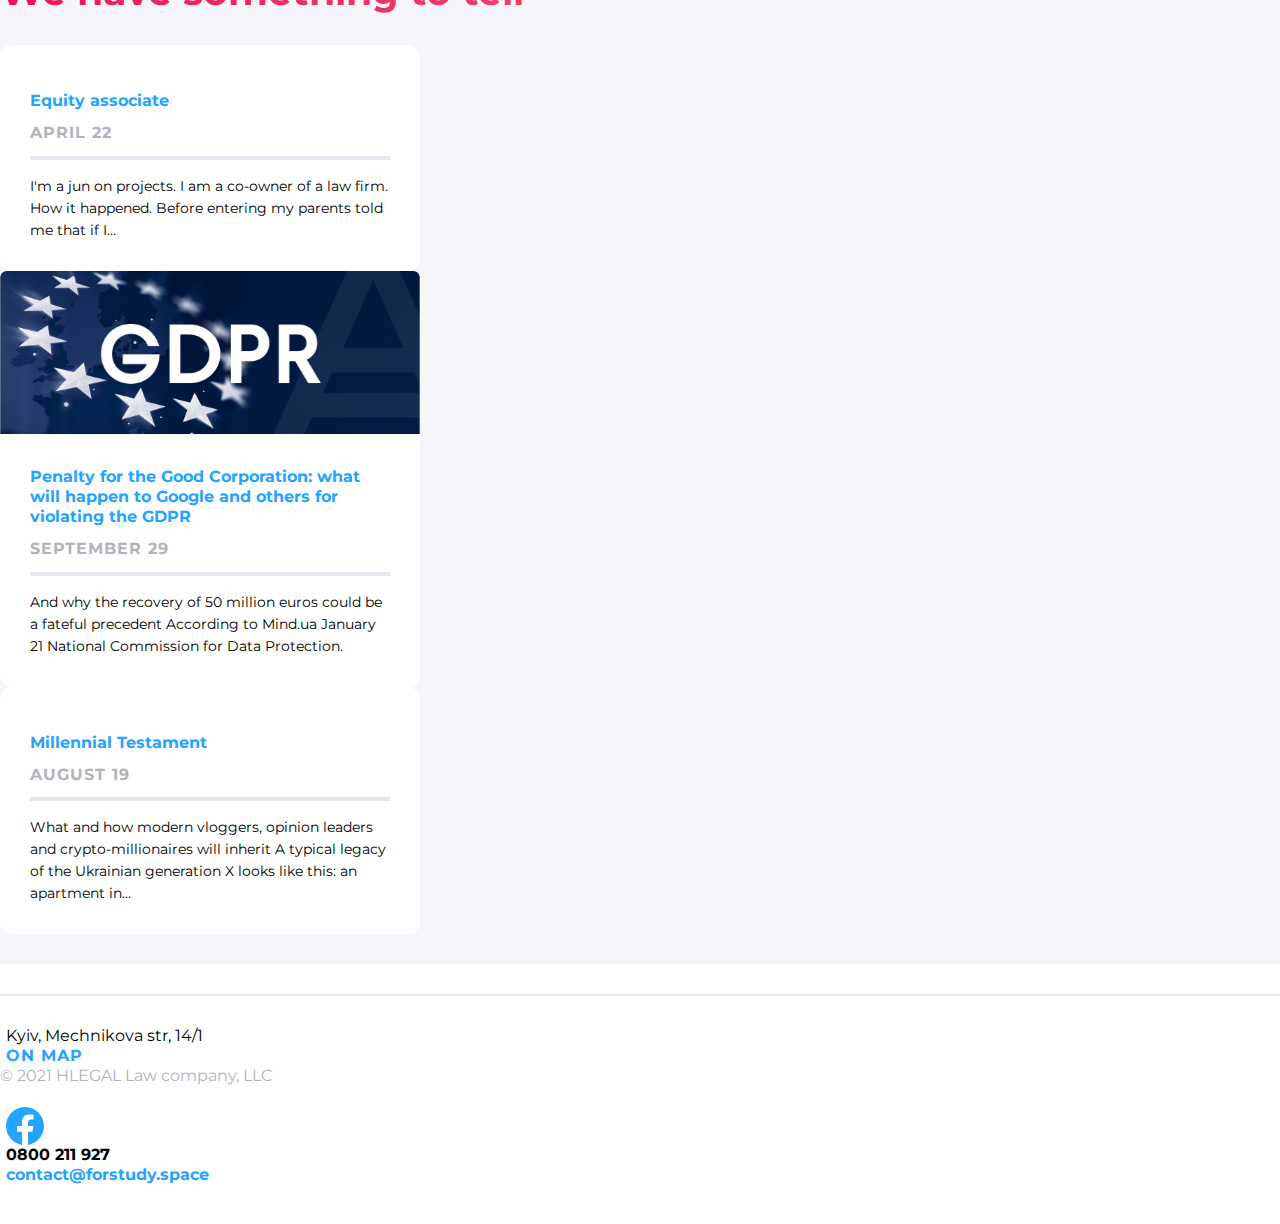
==== commit c4375cc1: "new" ====
--- a/index.html
+++ b/index.html
@@ -18,7 +18,7 @@
           <div class="main-wrap__section">
                 <header class="main-wrap__header">
                     <nav class="navbar navbar-dark navbar-expand-sm">
-                        <div class="container">
+                        <div class="container-lg">
                           <div class="header-grid w-100">
                             <div class="header-grid__logo d-flex justify-content-between align-items-center">
                                 <a class="navbar-brand" href="#">
@@ -35,11 +35,11 @@
                                     <button class="btn-sm">Ру</button>
                                     <button class="btn-sm active">En</button>
                                 </div>
-                                <address class="d-flex align-items-center gap-3 m-0">
+                                <address class="d-flex align-items-center gap-3 m-0 header-section__address">
                                     <p class="address-item mb-0">Kyiv, Mechnikova str, 14/1</p>
                                     <p class="address-item mb-0">0800 211 927</p>
                                     <a href="" class=" address-item mb-0">
-                                        <object data="./assets/images/SVG icon/Facebook-Header.svg" type=""></object>
+                                        <img src="./assets/images/images/Facebook-Footerfacebook.svg" alt="" class="address-item-facebook">
                                     </a>
                                 </address>
                               </div>
@@ -48,13 +48,13 @@
                                   <button type="button" class="btn-close btn-close-dark" data-bs-dismiss="offcanvas" aria-label="Close"></button>
                                 </div>
                                 <div class="offcanvas-body justify-content-md-end justify-content-start">
-                                    <nav class="body-nav d-flex justify-content-center align-items-center">
-                                        <ul class="d-flex gap-3 flex-sm-row flex-column justify-content-center">
-                                            <li><a class="link nav-link-h fz24 fw700" href="">about us</a></li>
-                                            <li><a class="link nav-link-h fz24 fw700" href="">services</a></li>
-                                            <li><a class="link nav-link-h fz24 fw700" href="">team</a></li>
-                                            <li><a class="link nav-link-h fz24 fw700" href="">publications</a></li>
-                                            <li><a class="link nav-link-h fz24 fw700" href="">contact</a></li>
+                                    <nav class="body-nav">
+                                        <ul class="ul-nav d-flex gap-3 flex-sm-row flex-column  align-items-center">
+                                            <li class="nav-list-item"><a class="link nav-link-h fz24 fw700" href="">about us</a></li>
+                                            <li class="nav-list-item"><a class="link nav-link-h fz24 fw700" href="">services</a></li>
+                                            <li class="nav-list-item"><a class="link nav-link-h fz24 fw700" href="">team</a></li>
+                                            <li class="nav-list-item"><a class="link nav-link-h fz24 fw700" href="">publications</a></li>
+                                            <li class="nav-list-item"><a class="link nav-link-h fz24 fw700" href="">contact</a></li>
                                         </ul>
                                     </nav>
                                 </div>
@@ -64,7 +64,7 @@
                     </nav>
                 </header>
                 <div class="main-wrap__content">
-                    <div class="container">
+                    <div class="container-lg">
                         <h1 class="text-light d-flex justify-content-center fz38 fw70 lh47 main-wrap__title">you legal solutions provider</h1>
                     </div>
                 </div>
@@ -81,7 +81,7 @@
         </main>
         <section class="carousel-section" id="carousel-section">
             <div class="container-lg">
-                <div id="carouselExampleIndicators" class="carousel slide d-grid">
+                <div id="carouselExampleIndicators" class="carousel slide d-grid main-carousel main-slide">
                     <div class="carousel-indicators carousel-indicators-h">
                        <div class="carousel-indicators__btn">
                         <button type="text-button" data-bs-target="#carouselExampleIndicators" data-bs-slide-to="0" class="active" aria-current="true" aria-label="Slide 1">Consistent</button>
@@ -159,41 +159,193 @@
             </div>
         </section>
     </div>
-        <section class="team-section" id="team-section">
-            <div class="container-lg">
+    <section class="team-section" id="team-section">
+        <div class="container">
                 <div id="carouselExampleIndicators" class="carousel slide">
-                    <div class="carousel-indicators">
-                      <button type="button" data-bs-target="#carouselExampleIndicators" data-bs-slide-to="0" class="active" aria-current="true" aria-label="Slide 1"></button>
-                      <button type="button" data-bs-target="#carouselExampleIndicators" data-bs-slide-to="1" aria-label="Slide 2"></button>
-                      <button type="button" data-bs-target="#carouselExampleIndicators" data-bs-slide-to="2" aria-label="Slide 3"></button>
-                    </div>
-                    <div class="carousel-inner">
-                      <div class="team-carousel-item carousel-item active">
-                           <img src="./assets/images/images/image.png" alt="" class="team-carousel-item__img">
-                           <div class="team-carousel__content-box">
-                            <div class="team-carousel-item-main-title team-section-main-title section-main-title">
-                                <a href="" class="team-section-main-title__link section-main-title__link fz14 fw700 lh18">
-                                    Команда
-                                    <svg xmlns="http://www.w3.org/2000/svg" width="16" height="16" fill="currentColor" class="bi bi-arrow-right-short canDo-section-main-title__link-arrow" viewBox="0 0 16 16">
-                                        <path fill-rule="evenodd" d="M4 8a.5.5 0 0 1 .5-.5h5.793L8.146 5.354a.5.5 0 1 1 .708-.708l3 3a.5.5 0 0 1 0 .708l-3 3a.5.5 0 0 1-.708-.708L10.293 8.5H4.5A.5.5 0 0 1 4 8"/>
-                                    </svg>
-                                </a>
-                              <h1 class="team-section-main-title__title section-main-title__title fz38 fw700 lh47">Ми звикли брати на себе відповідальність та завжди гарантуємо чесну, вчасну допомогу, навіть у ситуаціях, коли більшість безсилі.</h1>
-                              </div>
-                             <p class="team-carousel-item__title fz16 fw700 lh20">Олександр Олександровський</p>
-                             <p class="team-carousel-item__sub-title fz14 fw400 lh22">Керуючий партнер</p>
-                           </div>
+                    <div class="carousel-inner team-carousel-inner">
+                        <div class="carousel-item active">
+                            <div class="">
+                                <div class="team-carousel__content-box">
+                                    <img src="./assets/images/images/image.png" alt="" class="team-carousel-item__img">
+                                    <div class="team-carousel__text-box">
+                                        <div class="team-carousel-item-main-title team-section-main-title section-main-title">
+                                            <a href="" class="team-section-main-title__link section-main-title__link fz14 fw700 lh18">
+                                                Команда
+                                                <svg xmlns="http://www.w3.org/2000/svg" width="16" height="16" fill="currentColor" class="bi bi-arrow-right-short canDo-section-main-title__link-arrow" viewBox="0 0 16 16">
+                                                    <path fill-rule="evenodd" d="M4 8a.5.5 0 0 1 .5-.5h5.793L8.146 5.354a.5.5 0 1 1 .708-.708l3 3a.5.5 0 0 1 0 .708l-3 3a.5.5 0 0 1-.708-.708L10.293 8.5H4.5A.5.5 0 0 1 4 8"/>
+                                                </svg>
+                                            </a>
+                                          <h1 class="team-section-main-title__title section-main-title__title fz38 fw700 lh47">Ми звикли брати на себе відповідальність та завжди гарантуємо чесну, вчасну допомогу, навіть у ситуаціях, коли більшість безсилі.</h1>
+                                         </div>
+                                         <p class="team-carousel-item__title fz16 fw700 lh20">Олександр Олександровський</p>
+                                         <p class="team-carousel-item__sub-title fz14 fw400 lh22">Керуючий партнер</p>
+                                    </div>
+                               </div>
+                            </div>
                         </div>
-                      <div class="carousel-item">
-                        
-                      </div>
-                      <div class="carousel-item">
-                        
-                      </div>
-                    </div>
-                  </div>
-            </div>
-        </section>
+                        <div class="carousel-item">
+                            <div class="">
+                                <div class="team-carousel__content-box d-flex justify-content-between flex-wrap">
+                                    <img src="./assets/images/images/image.png" alt="" class="team-carousel-item__img">
+                                    <div class="team-carousel__text-box">
+                                        <div class="team-carousel-item-main-title team-section-main-title section-main-title">
+                                            <a href="" class="team-section-main-title__link section-main-title__link fz14 fw700 lh18">
+                                                Команда
+                                                <svg xmlns="http://www.w3.org/2000/svg" width="16" height="16" fill="currentColor" class="bi bi-arrow-right-short canDo-section-main-title__link-arrow" viewBox="0 0 16 16">
+                                                    <path fill-rule="evenodd" d="M4 8a.5.5 0 0 1 .5-.5h5.793L8.146 5.354a.5.5 0 1 1 .708-.708l3 3a.5.5 0 0 1 0 .708l-3 3a.5.5 0 0 1-.708-.708L10.293 8.5H4.5A.5.5 0 0 1 4 8"/>
+                                                </svg>
+                                            </a>
+                                          <h1 class="team-section-main-title__title section-main-title__title fz38 fw700 lh47">Ми звикли брати на себе відповідальність та завжди гарантуємо чесну, вчасну допомогу, навіть у ситуаціях, коли більшість безсилі.</h1>
+                                         </div>
+                                         <p class="team-carousel-item__title fz16 fw700 lh20">Олександр Олександровський</p>
+                                         <p class="team-carousel-item__sub-title fz14 fw400 lh22">Керуючий партнер</p>
+                                    </div>
+                               </div>
+                            </div>
+                        </div>
+                        <div class="carousel-item">
+                            <div class="">
+                                <div class="team-carousel__content-box d-flex justify-content-between">
+                                    <img src="./assets/images/images/image.png" alt="" class="team-carousel-item__img">
+                                    <div class="team-carousel__text-box">
+                                        <div class="team-carousel-item-main-title team-section-main-title section-main-title">
+                                            <a href="" class="team-section-main-title__link section-main-title__link fz14 fw700 lh18">
+                                                Команда
+                                                <svg xmlns="http://www.w3.org/2000/svg" width="16" height="16" fill="currentColor" class="bi bi-arrow-right-short canDo-section-main-title__link-arrow" viewBox="0 0 16 16">
+                                                    <path fill-rule="evenodd" d="M4 8a.5.5 0 0 1 .5-.5h5.793L8.146 5.354a.5.5 0 1 1 .708-.708l3 3a.5.5 0 0 1 0 .708l-3 3a.5.5 0 0 1-.708-.708L10.293 8.5H4.5A.5.5 0 0 1 4 8"/>
+                                                </svg>
+                                            </a>
+                                          <h1 class="team-section-main-title__title section-main-title__title fz38 fw700 lh47">Ми звикли брати на себе відповідальність та завжди гарантуємо чесну, вчасну допомогу, навіть у ситуаціях, коли більшість безсилі.</h1>
+                                         </div>
+                                         <p class="team-carousel-item__title fz16 fw700 lh20">Олександр Олександровський</p>
+                                         <p class="team-carousel-item__sub-title fz14 fw400 lh22">Керуючий партнер</p>
+                                    </div>
+                               </div>
+                            </div>
+                        </div>
+                    </div>
+                    <div class="team-section-carousel__btn d-flex justify-content-center mt-4 gap-3">
+                        <button type="button" data-bs-target="#carouselExampleIndicators" data-bs-slide-to="0" class="team-btn-circle active" aria-current="true" aria-label="Slide 1"></button>
+                        <button type="button" data-bs-target="#carouselExampleIndicators" data-bs-slide-to="1" class="team-btn-circle" aria-label="Slide 2"></button>
+                        <button type="button" data-bs-target="#carouselExampleIndicators" data-bs-slide-to="2" class="team-btn-circle" aria-label="Slide 3"></button>
+                    </div>
+                </div>
+        </div>
+    </section>
+    <section class="companies-section" id="companies-section">
+        <div class="container-lg">
+            <div class="companies-section__main-title section__main-title d-flex justify-content-center">
+                <h3 class="companies-section__title fz14 fw700 lh18">They already trust us</h3>
+            </div>
+            <div class="companies-section__content-box">
+                <div class="row companies-section-row">
+                    <div class="companies-section__item col-12 col-sm-6 col-lg-3 col-md-3">
+                        <img src="./assets/images/images/Itemhillel.svg" alt="" class="companies-section__item-img top-left-rounded">
+                    </div>
+                    <div class="companies-section__item col-12 col-sm-6 col-lg-3 col-md-3">
+                        <img src="./assets/images/images/Itemwannabiz.svg" alt="" class="companies-section__item-img">
+                    </div>
+                    <div class="companies-section__item col-12 col-sm-6 col-lg-3 col-md-3">
+                        <img src="./assets/images/images/Itemtargerine.svg" alt="" class="companies-section__item-img">
+                    </div>
+                    <div class="companies-section__item col-12 col-sm-6 col-lg-3 col-md-3">
+                        <img src="./assets/images/images/Item3dlook.svg" alt="" class="companies-section__item-img top-right-rounded">
+                    </div>
+                    <div class="companies-section__item col-12 col-sm-6 col-lg-3 col-md-3">
+                        <img src="./assets/images/images/Itemgear.svg" alt="" class="companies-section__item-img">
+                    </div>
+                    <div class="companies-section__item col-12 col-sm-6 col-lg-3 col-md-3">
+                        <img src="./assets/images/images/Itemadteligent.svg" alt="" class="companies-section__item-img">
+                    </div>
+                    <div class="companies-section__item col-12 col-sm-6 col-lg-3 col-md-3">
+                        <img src="./assets/images/images/Itemclicky.svg" alt="" class="companies-section__item-img">
+                    </div>
+                    <div class="companies-section__item col-12 col-sm-6 col-lg-3 col-md-3">
+                        <img src="./assets/images/images/Itemecoleasingg.svg" alt="" class="companies-section__item-img">
+                    </div>
+                    <div class="companies-section__item col-12 col-sm-6 col-lg-3 col-md-3">
+                        <img src="./assets/images/images/Iteminfratrek.svg" alt="" class="companies-section__item-img bottom-left-rounded">
+                    </div>
+                    <div class="companies-section__item col-12 col-sm-6 col-lg-3 col-md-3">
+                        <img src="./assets/images/images/Itemciti park.svg" alt="" class="companies-section__item-img">
+                    </div>
+                    <div class="companies-section__item col-12 col-sm-6 col-lg-3 col-md-3">
+                        <img src="./assets/images/images/Itemart-printstudio.svg" alt="" class="companies-section__item-img">
+                    </div>
+                    <div class="companies-section__item col-12 col-sm-6 col-lg-3 col-md-3">
+                        <img src="./assets/images/images/Itemultimate-card.svg" alt="" class="companies-section__item-img bottom-right-rounded">
+                    </div>
+                </div>
+            </div>
+        </div>
+    </section>
+    <section class="publications-section" id="publications-section">
+        <div class="container-lg">
+            <div class="publications-section__main-title section-main-title">
+                <a href="" class="publications-section-main-title__link section-main-title__link fz14 fw700 lh18">
+                    Publications
+                    <svg xmlns="http://www.w3.org/2000/svg" width="16" height="16" fill="currentColor" class="bi bi-arrow-right-short canDo-section-main-title__link-arrow" viewBox="0 0 16 16">
+                        <path fill-rule="evenodd" d="M4 8a.5.5 0 0 1 .5-.5h5.793L8.146 5.354a.5.5 0 1 1 .708-.708l3 3a.5.5 0 0 1 0 .708l-3 3a.5.5 0 0 1-.708-.708L10.293 8.5H4.5A.5.5 0 0 1 4 8"/>
+                    </svg>
+                </a>
+                <h1 class="publications section-main-title__title fz38 fw700 lh47">We have something to tell</h1>
+            </div>
+            <div class="publications-section__img-row  d-flex flex-wrap gap18">
+                <div class="publications-section__publication-item">
+                    <img src="./assets/images/images/Coverdiagrama.svg" alt="" class="publication-item__img">
+                    <div class="publication-item__textbox">
+                        <h4 class="publication-item__textbox-title fz16 fw700 lh20">Equity associate</h4>
+                        <p class="publication-item__textbox-subtitle fz12 fw700 lh15">April 22</p>
+                        <div class="publication-item__textbox-greyline"></div>
+                        <p class="publication-item__textbox-text fz14 fw400 lh22">I'm a jun on projects. I am a co-owner of a law firm. How it happened. Before entering my parents told me that if I…</p>
+                    </div>
+                </div>
+
+                <div class="publications-section__publication-item">
+                    <img src="./assets/images/images/Covergdpr.svg" alt="" class="publication-item__img">
+                    <div class="publication-item__textbox">
+                        <h4 class="publication-item__textbox-title fz16 fw700 lh20">Penalty for the Good Corporation: what will happen to Google and others for violating the GDPR</h4>
+                        <p class="publication-item__textbox-subtitle fz12 fw700 lh15">September 29</p>
+                        <div class="publication-item__textbox-greyline"></div>
+                        <p class="publication-item__textbox-text fz14 fw400 lh22">And why the recovery of 50 million euros could be a fateful precedent According to Mind.ua January 21 National Commission for Data Protection.</p>
+                    </div>
+                </div>
+
+                <div class="publications-section__publication-item">
+                    <img src="./assets/images/images/Coverpeoples.svg" alt="" class="publication-item__img">
+                    <div class="publication-item__textbox">
+                        <h4 class="publication-item__textbox-title fz16 fw700 lh20">Millennial Testament</h4>
+                        <p class="publication-item__textbox-subtitle fz12 fw700 lh15">August 19</p>
+                        <div class="publication-item__textbox-greyline"></div>
+                        <p class="publication-item__textbox-text fz14 fw400 lh22">What and how modern vloggers, opinion leaders and crypto-millionaires will inherit A typical legacy of the Ukrainian generation X looks like this: an apartment in…</p>
+                    </div>
+                </div>
+            </div>
+        </div>
+    </section>
+    <footer class="footer-section" id="footer-section">
+        <div class="container-lg">
+            <div class="footer-section__greyline"></div>
+            <div class="footer-section__company-detail d-flex justify-content-between flex-wrap gap-2">
+                <address class="d-flex align-items-center gap-3 m-0 company-detail__address">
+                    <p class="address-item mb-0 fz16 fw400 lh20 address-item-address">Kyiv, Mechnikova str, 14/1</p>
+                    <p class="address-item mb-0">
+                        <a href="" class="address-item-link fz12 fw700 lh20">on map</a>
+                    </p>
+                </address>
+                <p class="address-item-company fz16 fw400 lh20">© 2021 HLEGAL Law company, LLC</p>
+            </div>
+            <div class="footer-section__social-links d-flex gap26">
+                <address class="d-flex align-items-center gap-3 m-0 header-section__address flex-wrap">
+                    <a href="" class=" address-item mb-0">
+                        <img src="./assets/images/images/Facebook-Footerfacebook.svg" alt="">
+                    </a>
+                    <p class="address-item mb-0 fz16 fw700 lh20">0800 211 927</p>
+                    <p class="address-item mb-0 fz16 fw700 lh20 active-regular">contact@forstudy.space</p>
+                </address>
+            </div>
+        </div>
+    </footer>
     
     <script src="https://cdn.jsdelivr.net/npm/bootstrap@5.3.2/dist/js/bootstrap.bundle.min.js" integrity="sha384-C6RzsynM9kWDrMNeT87bh95OGNyZPhcTNXj1NW7RuBCsyN/o0jlpcV8Qyq46cDfL" crossorigin="anonymous"></script>
 </body>
--- a/styles/main.css
+++ b/styles/main.css
@@ -127,6 +127,10 @@
   line-height: 14.63px;
 }
 
+.lh22 {
+  line-height: 22px;
+}
+
 /* for color properties */
 /*  for flex properties */
 .flex {
@@ -174,11 +178,15 @@
   gap: 26px;
 }
 
+.gap30 {
+  gap: 30px;
+}
+
 /* container */
 .container {
-  max-width: 1380px;
-  width: 100%;
-  padding: 0 30px;
+  max-width: 1420px;
+  width: 100%;
+  padding: 0 10px;
   margin: 0 auto;
 }
 
@@ -228,6 +236,26 @@
 .section-main-title__link-arrow {
   width: 27px;
   height: 27px;
+}
+
+.top-left-rounded {
+  border-radius: 12px 0 0 0;
+}
+
+.top-right-rounded {
+  border-radius: 0 12px 0 0;
+}
+
+.bottom-left-rounded {
+  border-radius: 0 0 0 12px;
+}
+
+.bottom-right-rounded {
+  border-radius: 0 0 12px 0;
+}
+
+.active-regular {
+  color: #24A3FF;
 }
 
 .carousel-indicators.carousel-indicators-h [data-bs-target] {
@@ -266,11 +294,11 @@
   }
 }
 
-.carousel.slide {
+.main-carousel.main-slide {
   grid-template-columns: 100%;
 }
 @media screen and (min-width: 768px) {
-  .carousel.slide {
+  .main-carousel.main-slide {
     grid-template-columns: repeat(2, 1fr);
   }
 }
@@ -349,29 +377,166 @@
 .team-section {
   background-color: #ffffff;
   padding-top: 60px;
-}
-.team-carousel-item {
+  padding-bottom: 60px;
+}
+.team-carousel__text-box {
+  padding: 30px;
+}
+.team-carousel__content-box {
   background-color: #F5F5FA;
-  display: grid;
-  grid-template-columns: repeat(2, 50%);
+  border-radius: 8px;
+}
+.team-carousel-item__title {
+  padding-top: 30px;
+  color: #B3B3BA;
+}
+.team-carousel-item__sub-title {
+  padding-top: 6px;
+  color: #B3B3BA;
 }
 .team-carousel-item__img {
   max-width: 400px;
   width: 100%;
 }
-.team-section-main-title__link {
-  padding-bottom: 5px;
-}
-.team-section-main-title__title {
+.team-carousel-inner {
+  padding: 0;
+}
+.team-carousel__content-box {
+  display: flex;
+}
+.team-carousel__text-box {
+  max-width: 1140px;
+  width: 100%;
+}
+
+.team-btn-circle {
+  border: none;
+  width: 16px;
+  height: 16px;
+  border-radius: 50%;
+  background-color: #24A3FF;
+  transition: all 0.8s ease;
+}
+.team-btn-circle.active {
+  background-color: #006CCF;
+}
+.team-btn-circle:hover {
+  background-color: #0085FF;
+}
+
+@media screen and (min-width: 768px) {
+  .team-carousel-inner {
+    padding-left: 0px;
+    padding-top: 0px;
+  }
+}
+@media (max-width: 1220px) {
+  .team-carousel__content-box {
+    flex-wrap: wrap;
+  }
+  .team-carousel-item__img {
+    max-width: 350px;
+    width: 100%;
+  }
+}
+.companies-section__title {
+  text-transform: uppercase;
+  letter-spacing: 2px;
+  color: #323264;
   padding-bottom: 30px;
 }
-.team-carousel-item__title {
+.companies-section__item-img {
+  width: 100%;
+  max-width: 430px;
+}
+.companies-section__item {
+  padding: 0;
+  margin: 0;
+  margin-bottom: -4px;
+}
+.companies-section {
+  padding-bottom: 56px;
+}
+
+.publications-section__main-title {
+  padding: 30px 0 30px;
+}
+.publications-section {
+  background-color: #F5F5FA;
+  padding-bottom: 30px;
+}
+.publications-section__publication-item {
+  background-color: #ffffff;
+  max-width: 420px;
+  width: 100%;
+  border-radius: 12px;
+}
+.publications-section__img-row {
+  flex-direction: column;
+  justify-content: center;
+}
+
+@media screen and (min-width: 768px) {
+  .publications-section__img-row {
+    flex-direction: row;
+    justify-content: space-between;
+  }
+}
+.publication-item__textbox {
+  padding: 30px;
+  max-width: 420px;
+  width: 100%;
+}
+.publication-item__textbox-title {
+  color: #24A3FF;
+  padding-bottom: 15px;
+}
+.publication-item__textbox-subtitle {
   color: #B3B3BA;
-  padding-bottom: 6px;
-}
-.team-carousel-item__sub-title {
+  letter-spacing: 1px;
+  text-transform: uppercase;
+  padding-bottom: 15px;
+}
+.publication-item__textbox-greyline {
+  max-width: 360px;
+  width: 100%;
+  height: 4px;
+  background-color: #E6E6F0;
+}
+.publication-item__img {
+  max-width: 420px;
+  width: 100%;
+}
+.publication-item__textbox-text {
+  padding-top: 15px;
+}
+
+.footer-section__greyline {
+  margin-top: 30px;
+  width: 100%;
+  height: 2px;
+  background-color: #E6E6F0;
+}
+.footer-section__company-detail {
+  padding-top: 30px;
+  padding-bottom: 21px;
+}
+.footer-section__social-links {
+  padding-bottom: 39px;
+}
+
+.address-item-adress {
+  color: #323264;
+}
+.address-item-link {
+  color: #24A3FF;
+  text-decoration: none;
+  text-transform: uppercase;
+  cursor: pointer;
+  letter-spacing: 1px;
+}
+.address-item-company {
   color: #B3B3BA;
-  padding-bottom: 30px;
 }
 
 /*----------------------------------------------------------------------------
@@ -466,6 +631,10 @@
   display: inline-block;
   right: 8px;
 }
+.address-item-facebook {
+  width: 38px;
+  height: 38px;
+}
 
 .nav-link-h {
   color: #24A3FF;
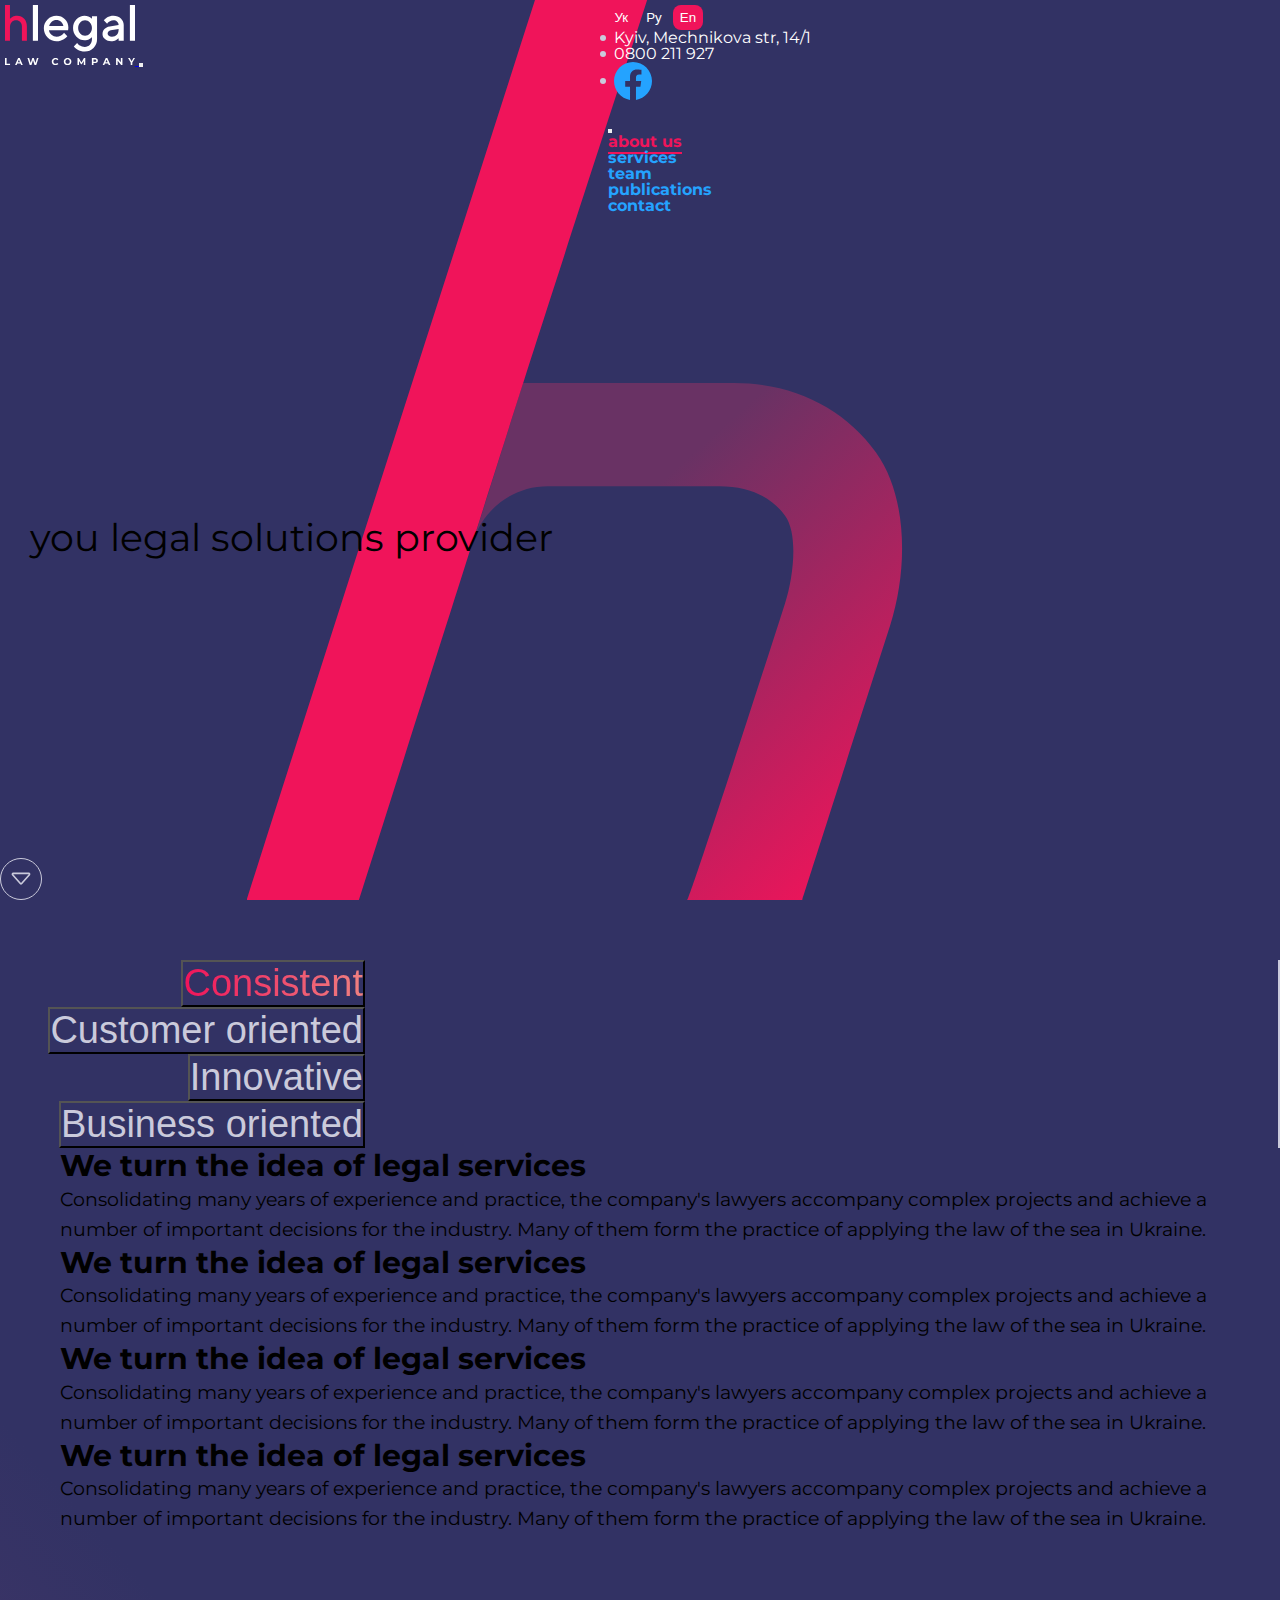
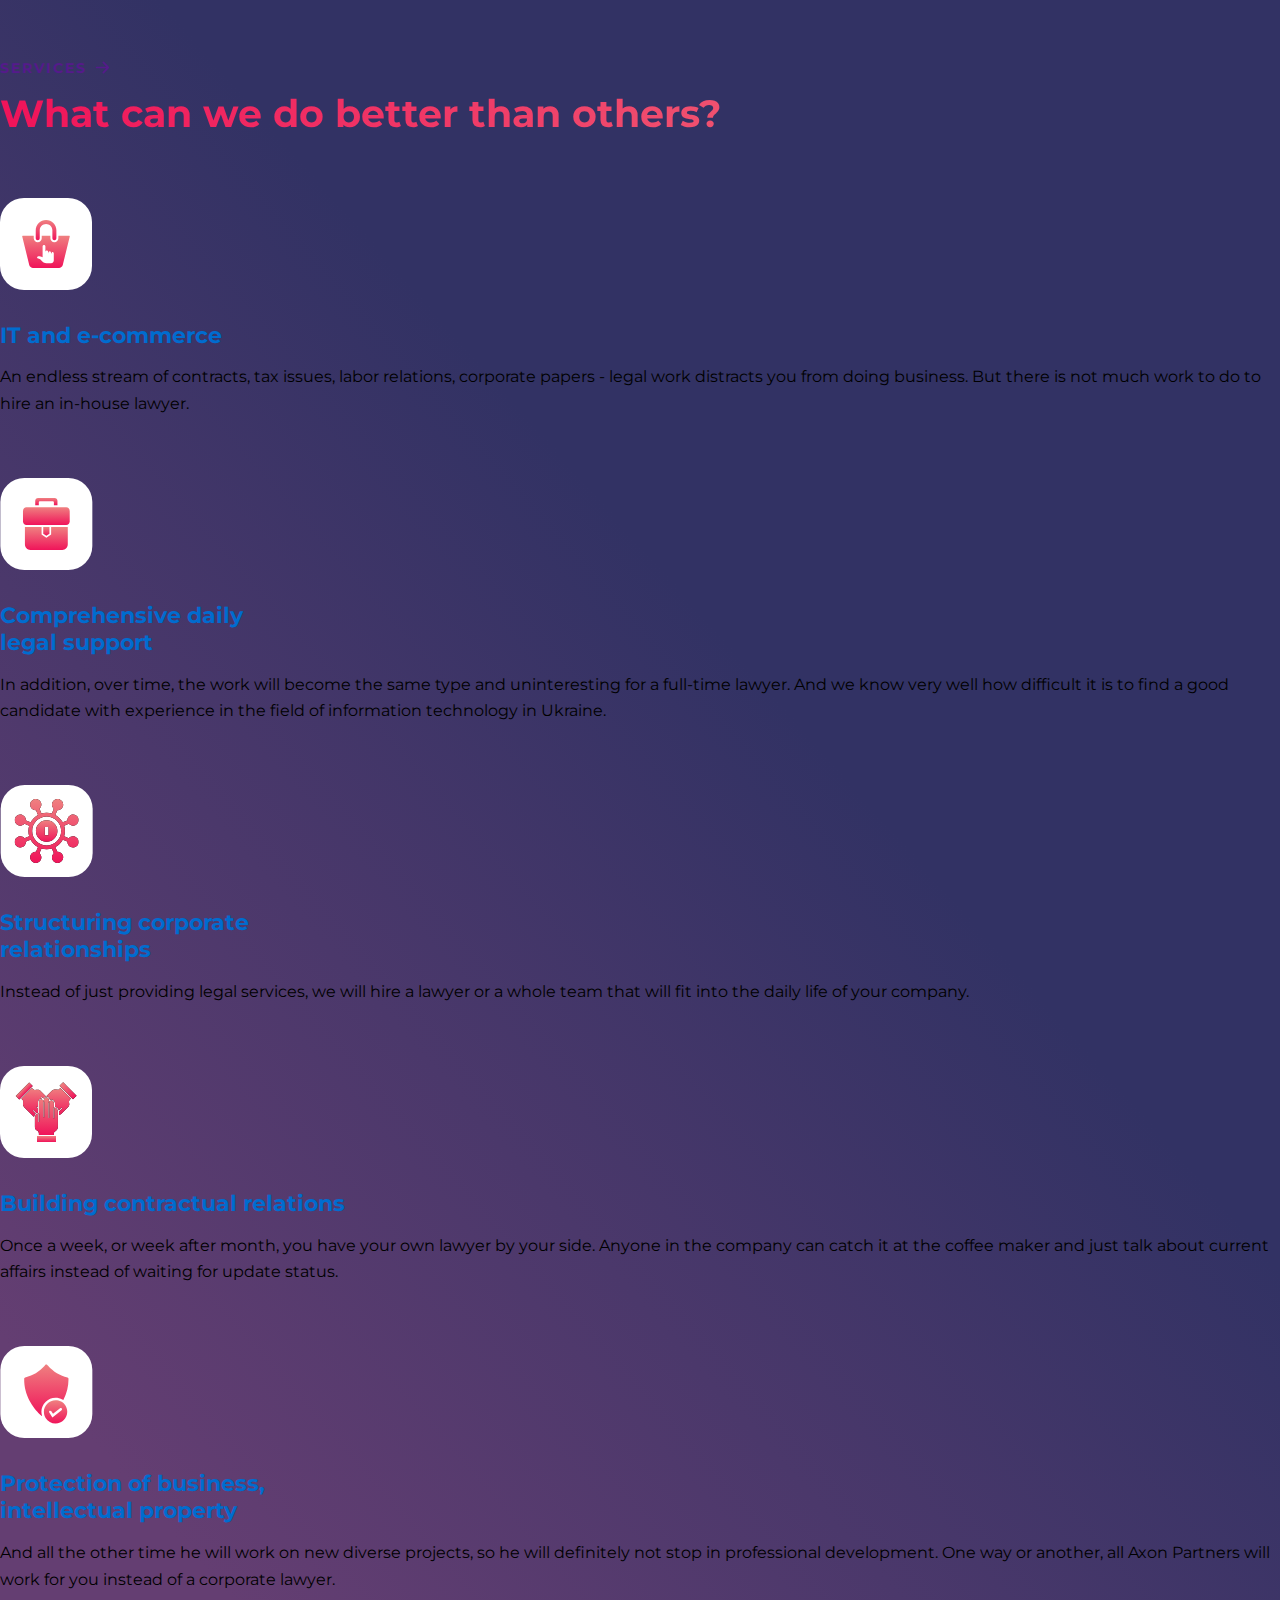
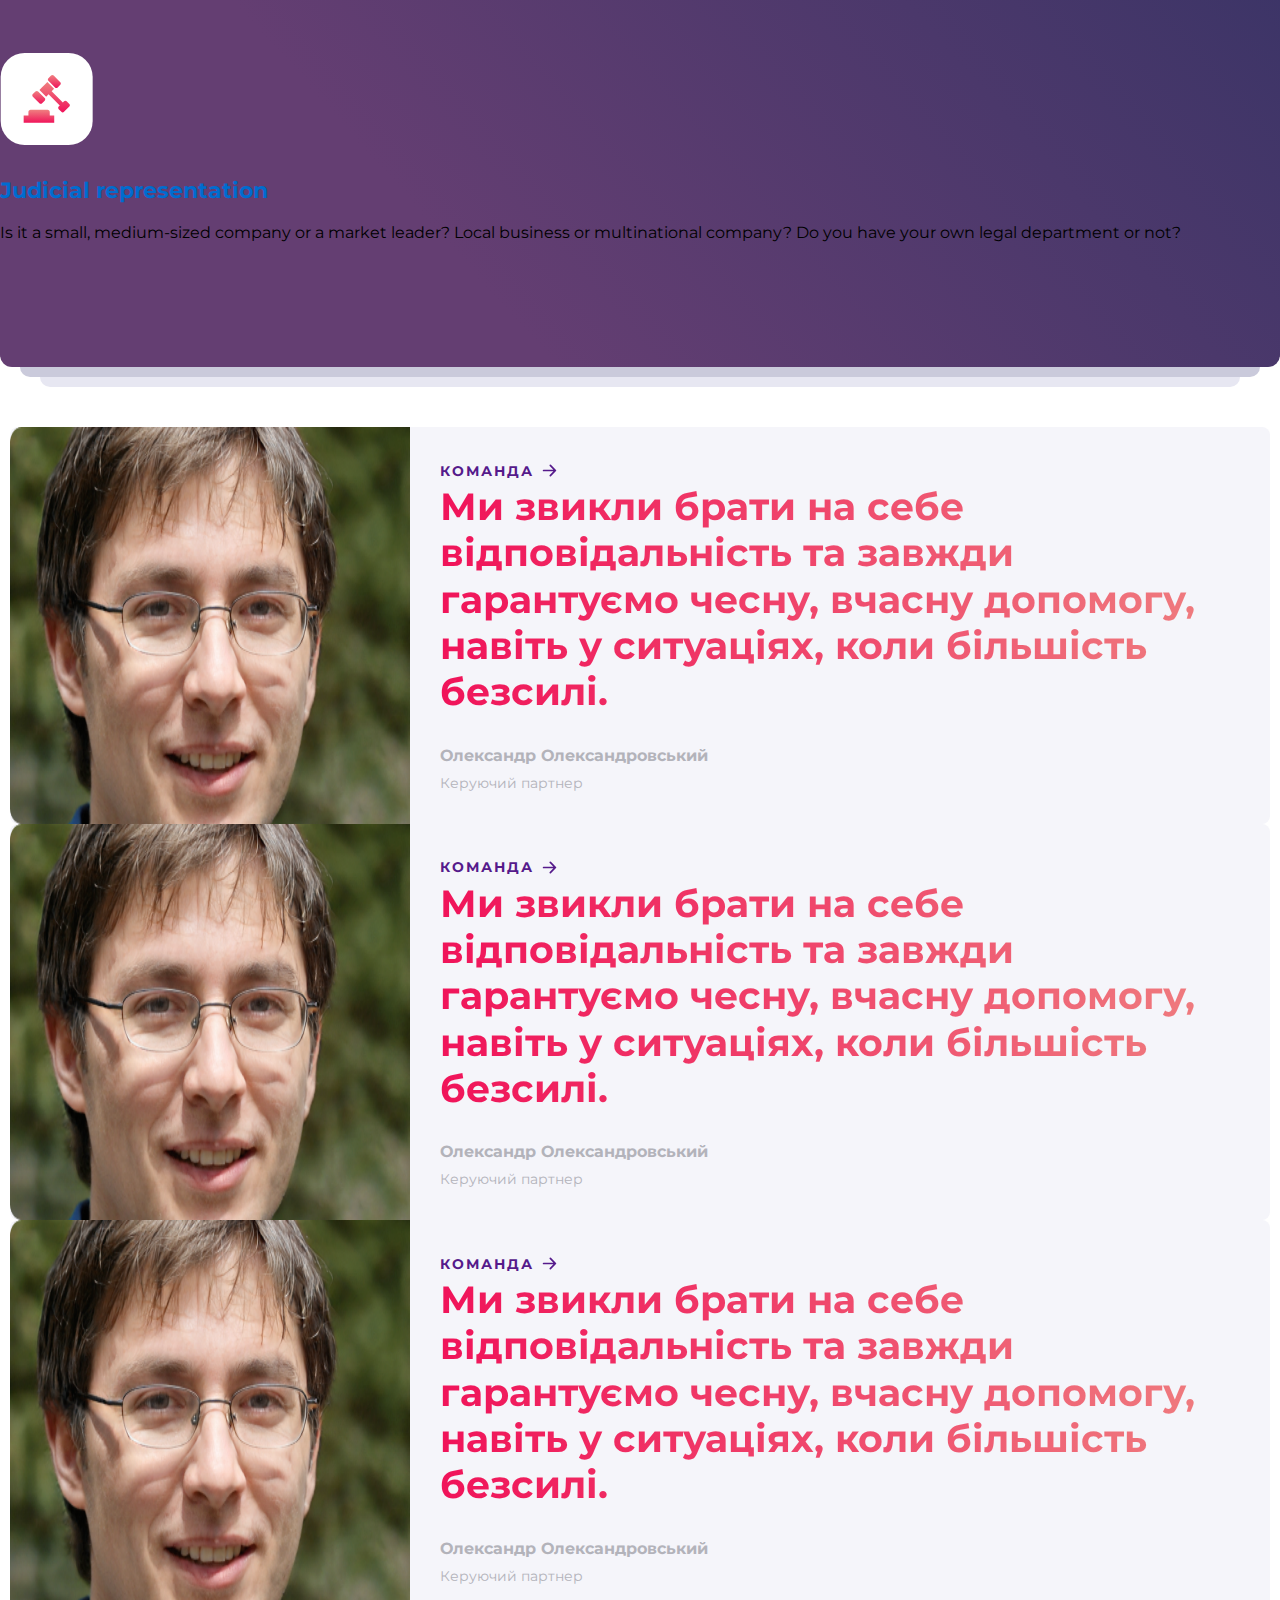
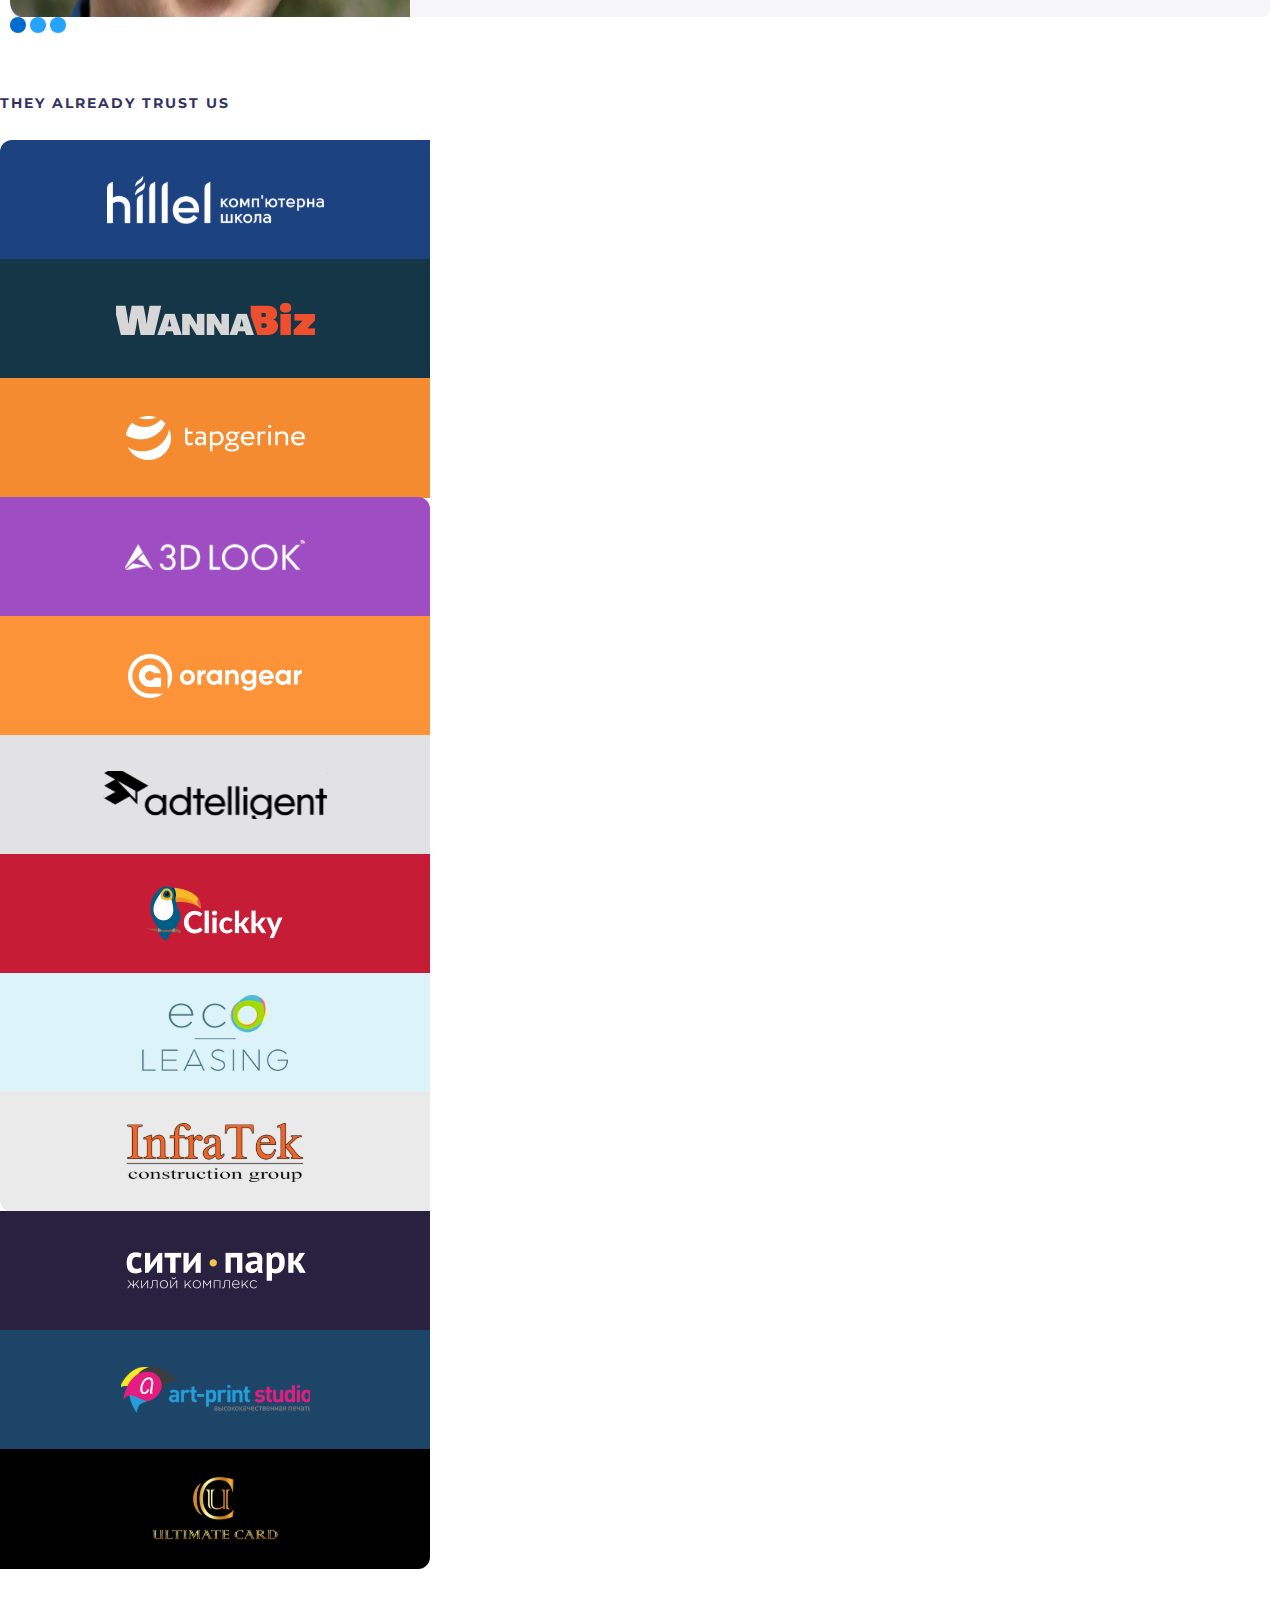
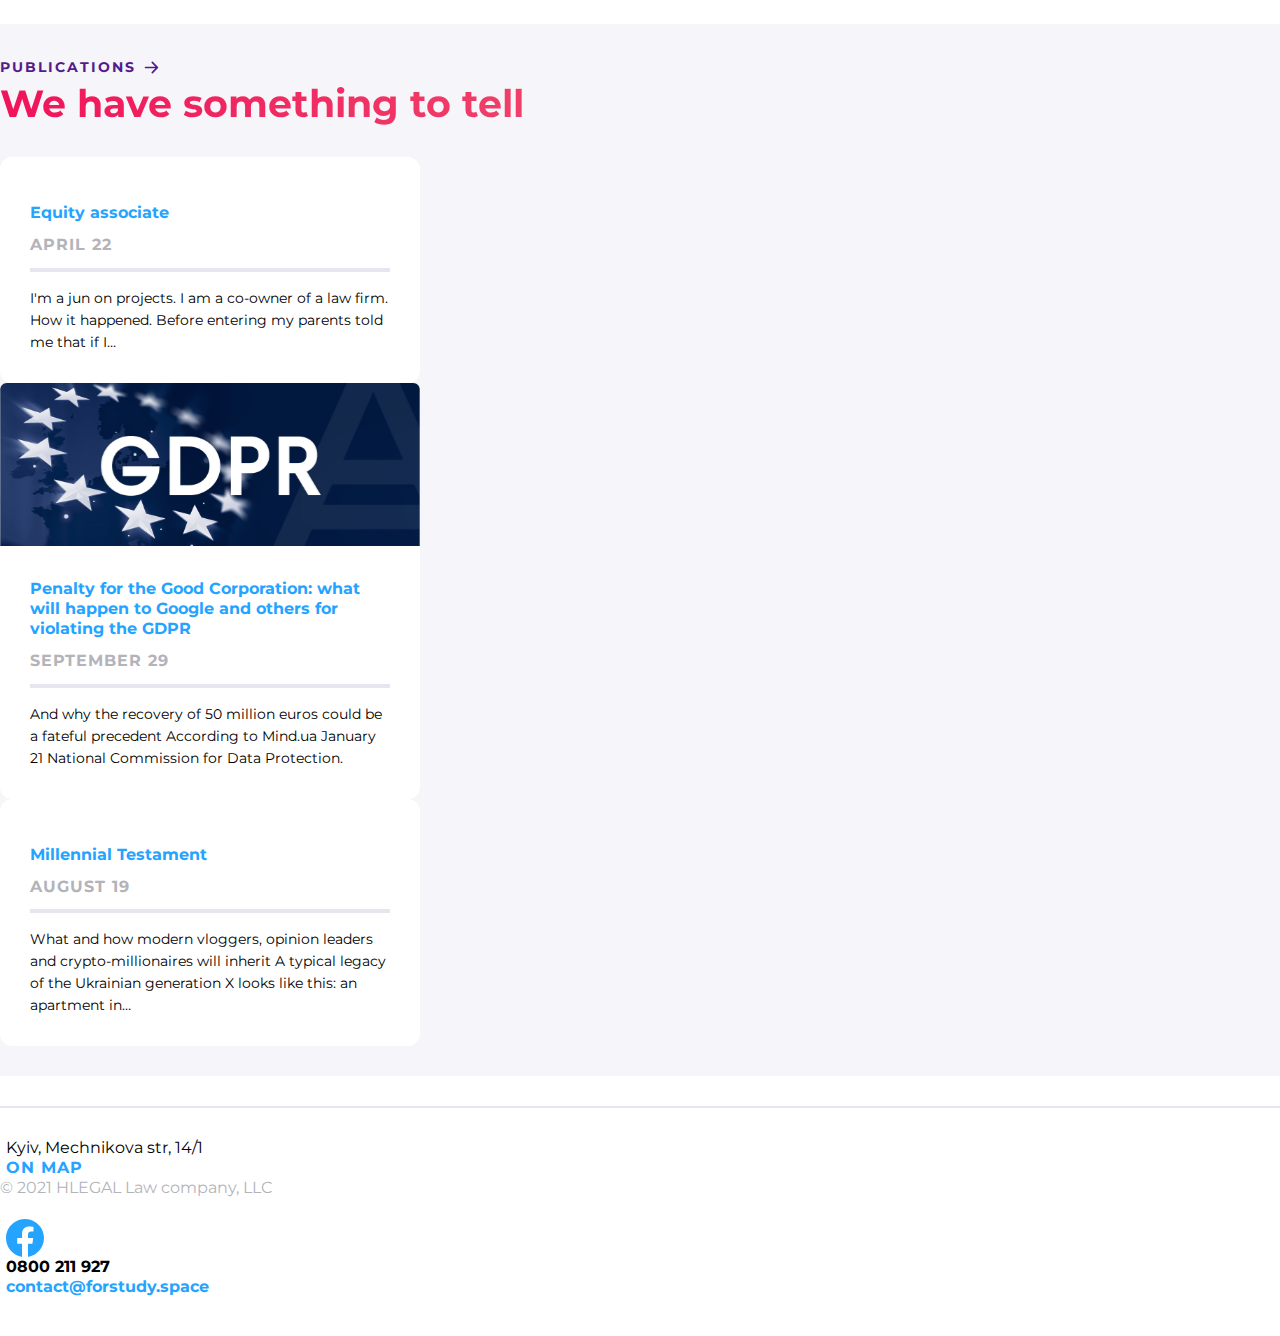
==== commit e727334a: "new" ====
--- a/index.html
+++ b/index.html
@@ -50,11 +50,11 @@
                                 <div class="offcanvas-body justify-content-md-end justify-content-start">
                                     <nav class="body-nav">
                                         <ul class="ul-nav d-flex gap-3 flex-sm-row flex-column  align-items-center">
-                                            <li class="nav-list-item"><a class="link nav-link-h fz24 fw700" href="">about us</a></li>
-                                            <li class="nav-list-item"><a class="link nav-link-h fz24 fw700" href="">services</a></li>
-                                            <li class="nav-list-item"><a class="link nav-link-h fz24 fw700" href="">team</a></li>
-                                            <li class="nav-list-item"><a class="link nav-link-h fz24 fw700" href="">publications</a></li>
-                                            <li class="nav-list-item"><a class="link nav-link-h fz24 fw700" href="">contact</a></li>
+                                            <li><a class= "link nav-link-h fz24 fw700 active" href="./pages/about.html">about us</a></li>
+                                            <li><a class="link nav-link-h fz24 fw700" href="">services</a></li>
+                                            <li><a class="link nav-link-h fz24 fw700" href="">team</a></li>
+                                            <li><a class="link nav-link-h fz24 fw700" href="">publications</a></li>
+                                            <li><a class="link nav-link-h fz24 fw700" href="">contact</a></li>
                                         </ul>
                                     </nav>
                                 </div>
@@ -347,6 +347,6 @@
         </div>
     </footer>
     
-    <script src="https://cdn.jsdelivr.net/npm/bootstrap@5.3.2/dist/js/bootstrap.bundle.min.js" integrity="sha384-C6RzsynM9kWDrMNeT87bh95OGNyZPhcTNXj1NW7RuBCsyN/o0jlpcV8Qyq46cDfL" crossorigin="anonymous"></script>
+<script src="https://cdn.jsdelivr.net/npm/bootstrap@5.3.2/dist/js/bootstrap.bundle.min.js" integrity="sha384-C6RzsynM9kWDrMNeT87bh95OGNyZPhcTNXj1NW7RuBCsyN/o0jlpcV8Qyq46cDfL" crossorigin="anonymous"></script>
 </body>
 </html>--- a/styles/main.css
+++ b/styles/main.css
@@ -91,6 +91,14 @@
   font-size: 14px;
 }
 
+.fz19 {
+  font-size: 19px;
+}
+
+.fz96 {
+  font-size: 96px;
+}
+
 .fw700 {
   font-weight: 700;
 }
@@ -115,6 +123,10 @@
   line-height: 20px;
 }
 
+.lh30 {
+  line-height: 30px;
+}
+
 .lh26 {
   line-height: 26px;
 }
@@ -129,6 +141,10 @@
 
 .lh22 {
   line-height: 22px;
+}
+
+.lh117 {
+  line-height: 117px;
 }
 
 /* for color properties */
@@ -180,6 +196,10 @@
 
 .gap30 {
   gap: 30px;
+}
+
+.gap60 {
+  gap: 60px;
 }
 
 /* container */
@@ -254,8 +274,32 @@
   border-radius: 0 0 12px 0;
 }
 
+/* color */
+.grey-text {
+  color: #B3B3BA;
+}
+
 .active-regular {
   color: #24A3FF;
+}
+
+.red-gradient {
+  background: linear-gradient(90.13deg, #F0145A 0.84%, #EF8080 99.96%);
+  background-clip: text;
+  -webkit-background-clip: text;
+  -webkit-text-fill-color: transparent;
+}
+
+.black {
+  color: #000;
+}
+
+.white {
+  color: #ffffff;
+}
+
+.accent {
+  color: #F0145A;
 }
 
 .carousel-indicators.carousel-indicators-h [data-bs-target] {
@@ -539,6 +583,65 @@
   color: #B3B3BA;
 }
 
+.about-wrap__header {
+  padding-top: 50px;
+  padding-bottom: 66px;
+}
+
+.about-section__main-title-textbox {
+  max-width: 662px;
+  width: 100%;
+}
+.about-section__main-title-textbox-title {
+  padding-bottom: 28px;
+}
+.about-section__main-title-iconbox {
+  border-left: 4px #E6E6F0 solid;
+  padding-left: 34px;
+  max-width: 388px;
+}
+.about-section__main-title-icon-item {
+  padding-bottom: 40px;
+}
+.about-section__main-title-icon-item:last-child {
+  padding-bottom: 0px;
+}
+.about-section__main-title-content {
+  padding-bottom: 60px;
+}
+.about-section__img-poster {
+  position: relative;
+}
+.about-section__quality-p {
+  max-width: 658px;
+}
+.about-section__quality-h {
+  max-width: 362px;
+}
+.about-section__quality-section {
+  padding: 60px 0;
+}
+
+.about-paragaph-1 {
+  padding-bottom: 15px;
+}
+
+.about-icon-img {
+  padding-bottom: 10px;
+}
+
+.img-poster-item {
+  width: 100%;
+}
+
+.img-poster-title {
+  position: absolute;
+  text-transform: uppercase;
+  letter-spacing: 63px;
+  text-shadow: 0px 15px 30px 0px rgba(40, 40, 86, 0.8);
+  padding-top: 5px;
+}
+
 /*----------------------------------------------------------------------------
                             HOMEPAGE
 ------------------------------------------------------------------------------*/
@@ -638,10 +741,75 @@
 
 .nav-link-h {
   color: #24A3FF;
+  position: relative;
+  transition: all 1s ease;
+}
+.nav-link-h.active {
+  color: #F0145A;
+}
+.nav-link-h.active::before {
+  position: absolute;
+  content: "";
+  width: 100%;
+  height: 2px;
+  background-color: #F0145A;
+  top: 20px;
+}
+.nav-link-h::before {
+  position: absolute;
+  content: "";
+  width: 0%;
+  height: 2px;
+  background-color: #F0145A;
+  top: 20px;
+  transition: all 0.8s ease;
+}
+.nav-link-h:hover {
+  color: #F0145A;
+}
+.nav-link-h:hover::before {
+  width: 100%;
 }
 @media screen and (min-width: 576px) {
   .nav-link-h {
     color: #ffffff;
+  }
+}
+
+.link {
+  color: #ffffff;
+  position: relative;
+  transition: all 1s ease;
+}
+.link.active {
+  color: #F0145A;
+}
+.link.active::before {
+  position: absolute;
+  content: "";
+  width: 100%;
+  height: 2px;
+  background-color: #F0145A;
+  top: 20px;
+}
+.link::before {
+  position: absolute;
+  content: "";
+  width: 0%;
+  height: 2px;
+  background-color: #F0145A;
+  top: 20px;
+  transition: all 0.8s ease;
+}
+.link:hover {
+  color: #F0145A;
+}
+.link:hover::before {
+  width: 100%;
+}
+@media screen and (min-width: 576px) {
+  .link {
+    color: #24A3FF;
   }
 }
 
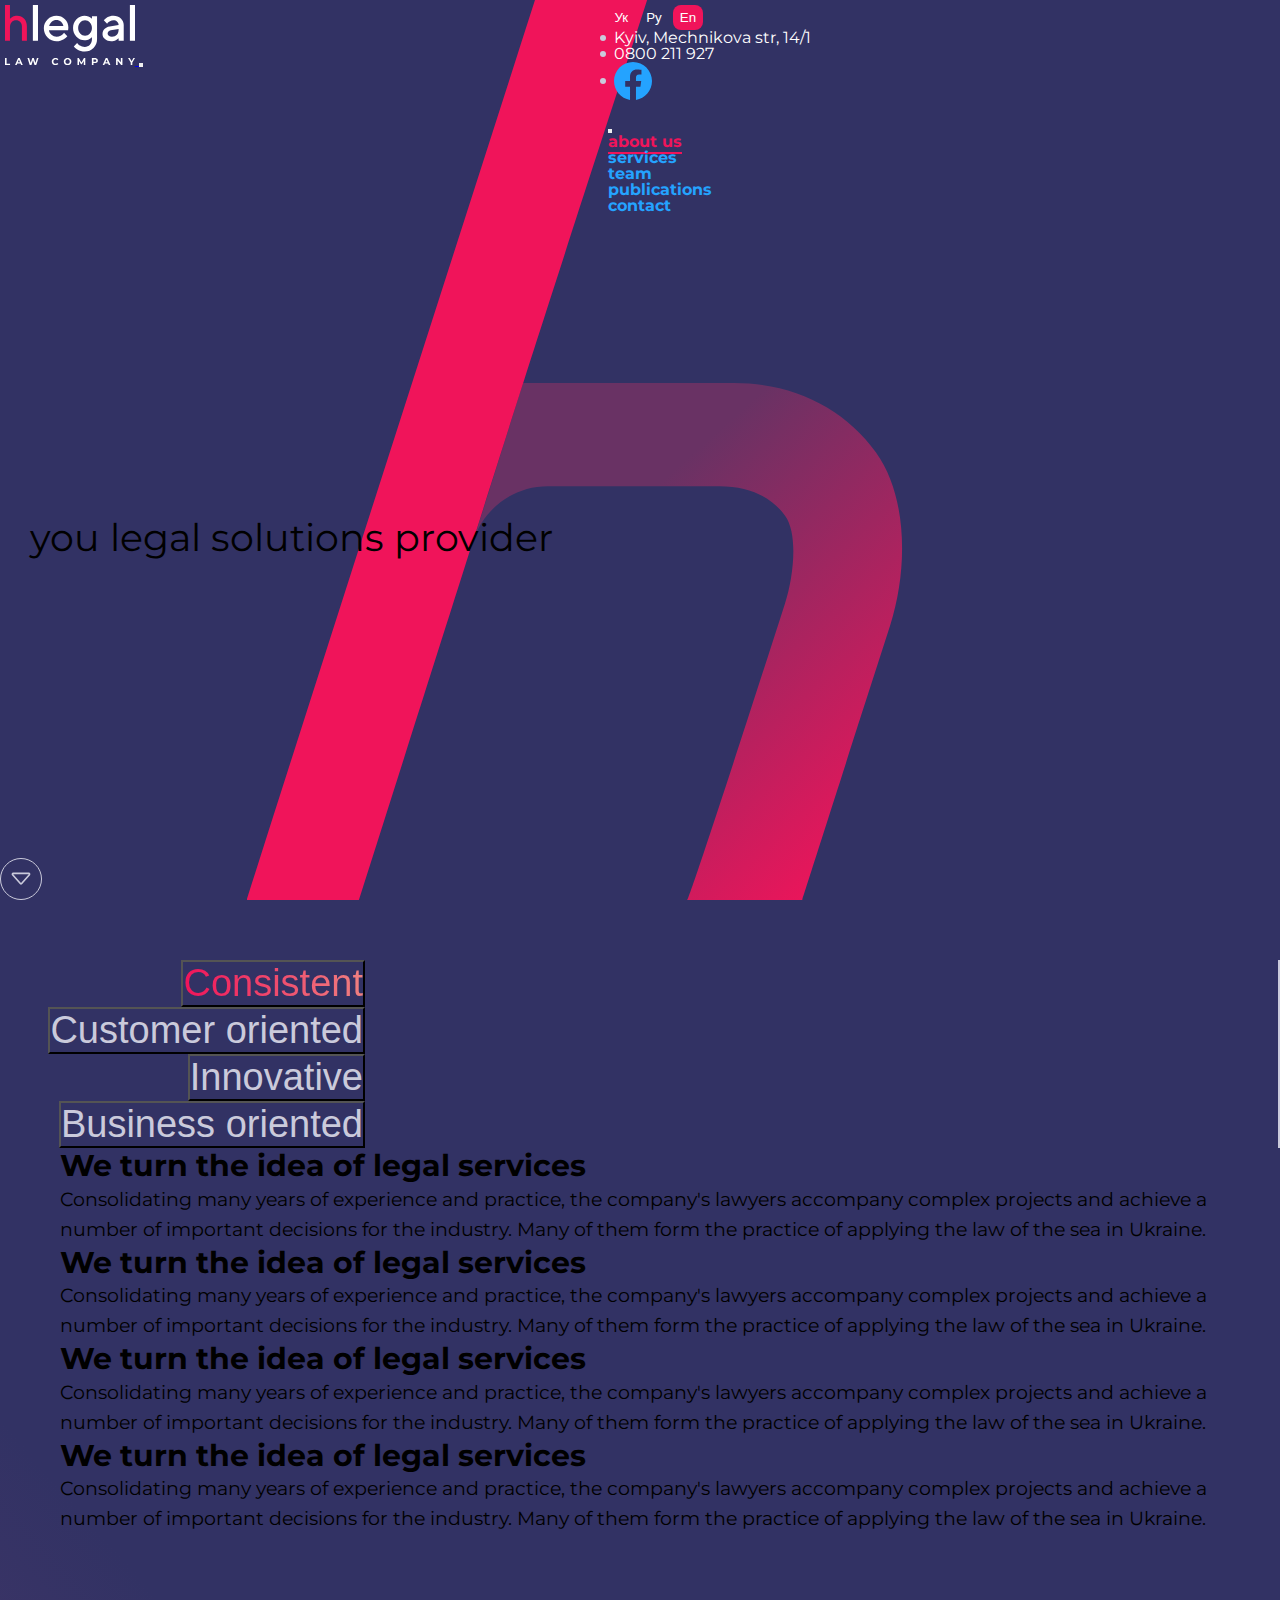
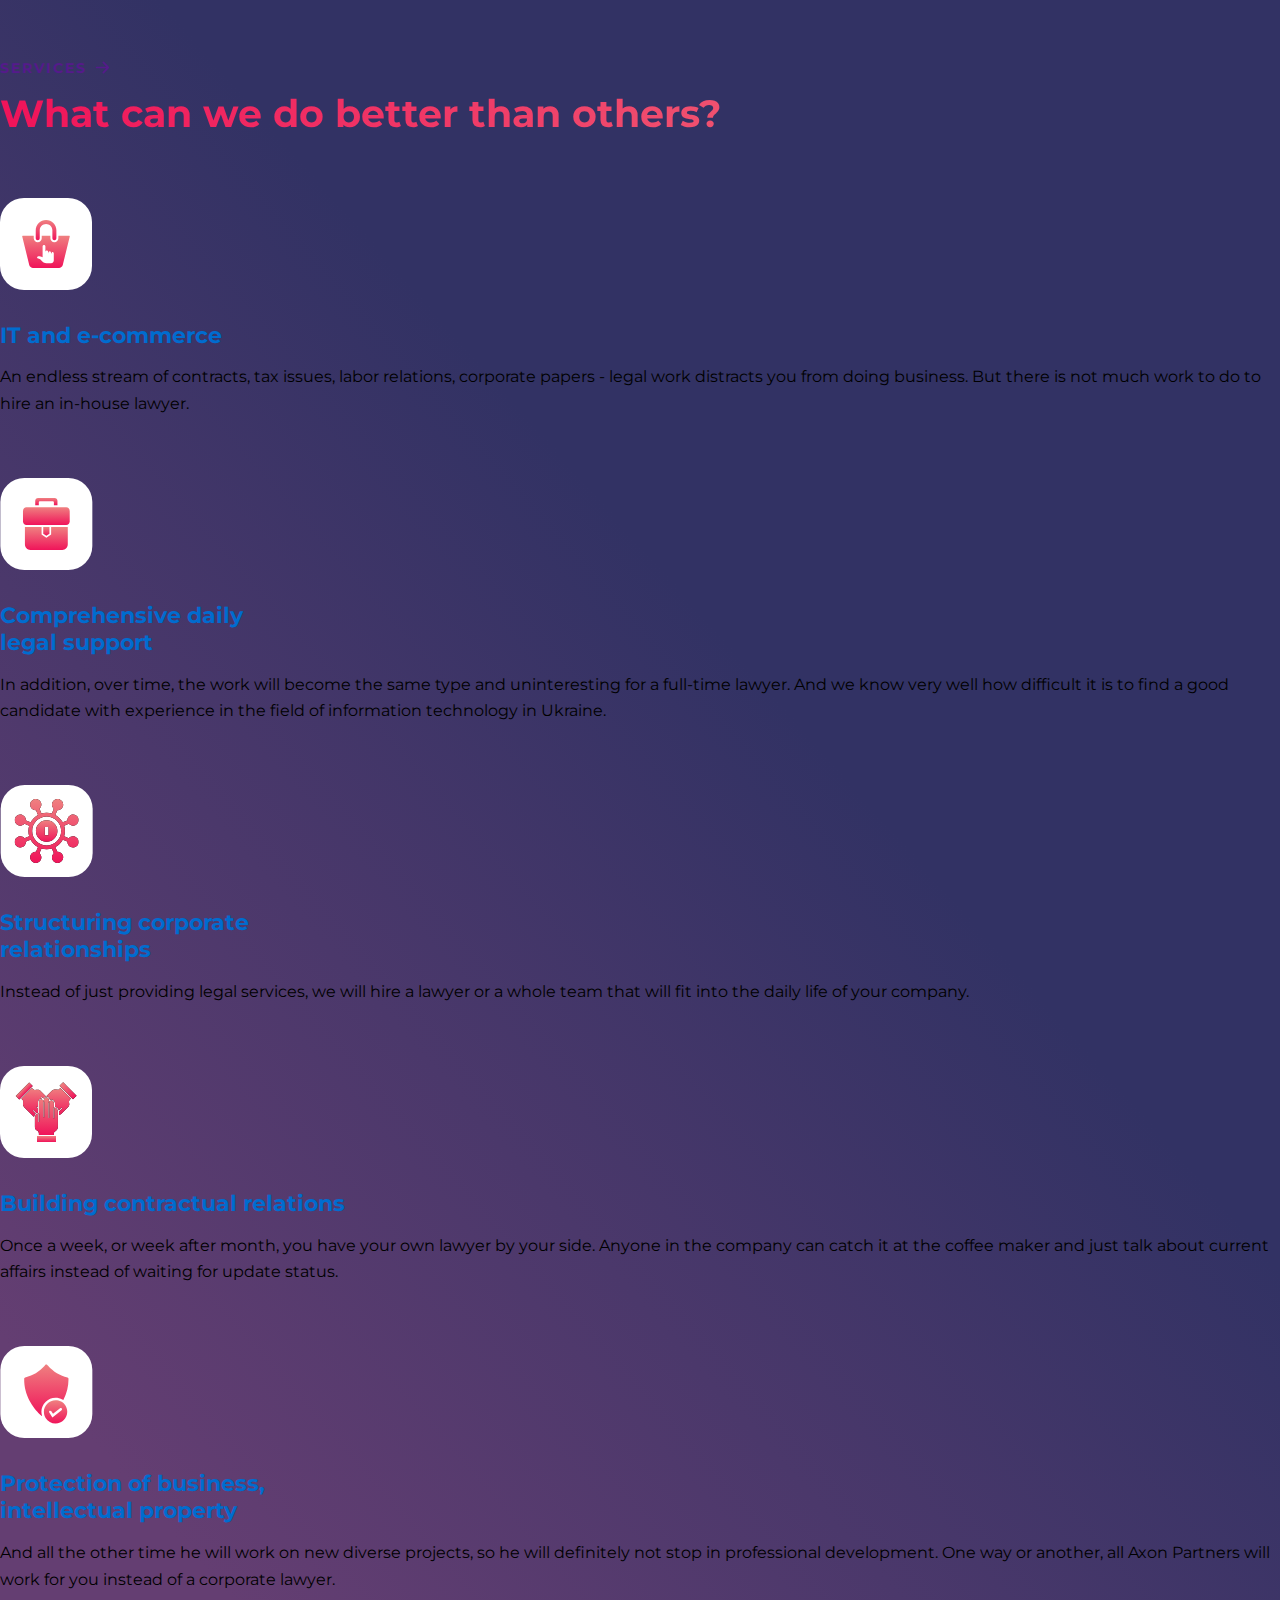
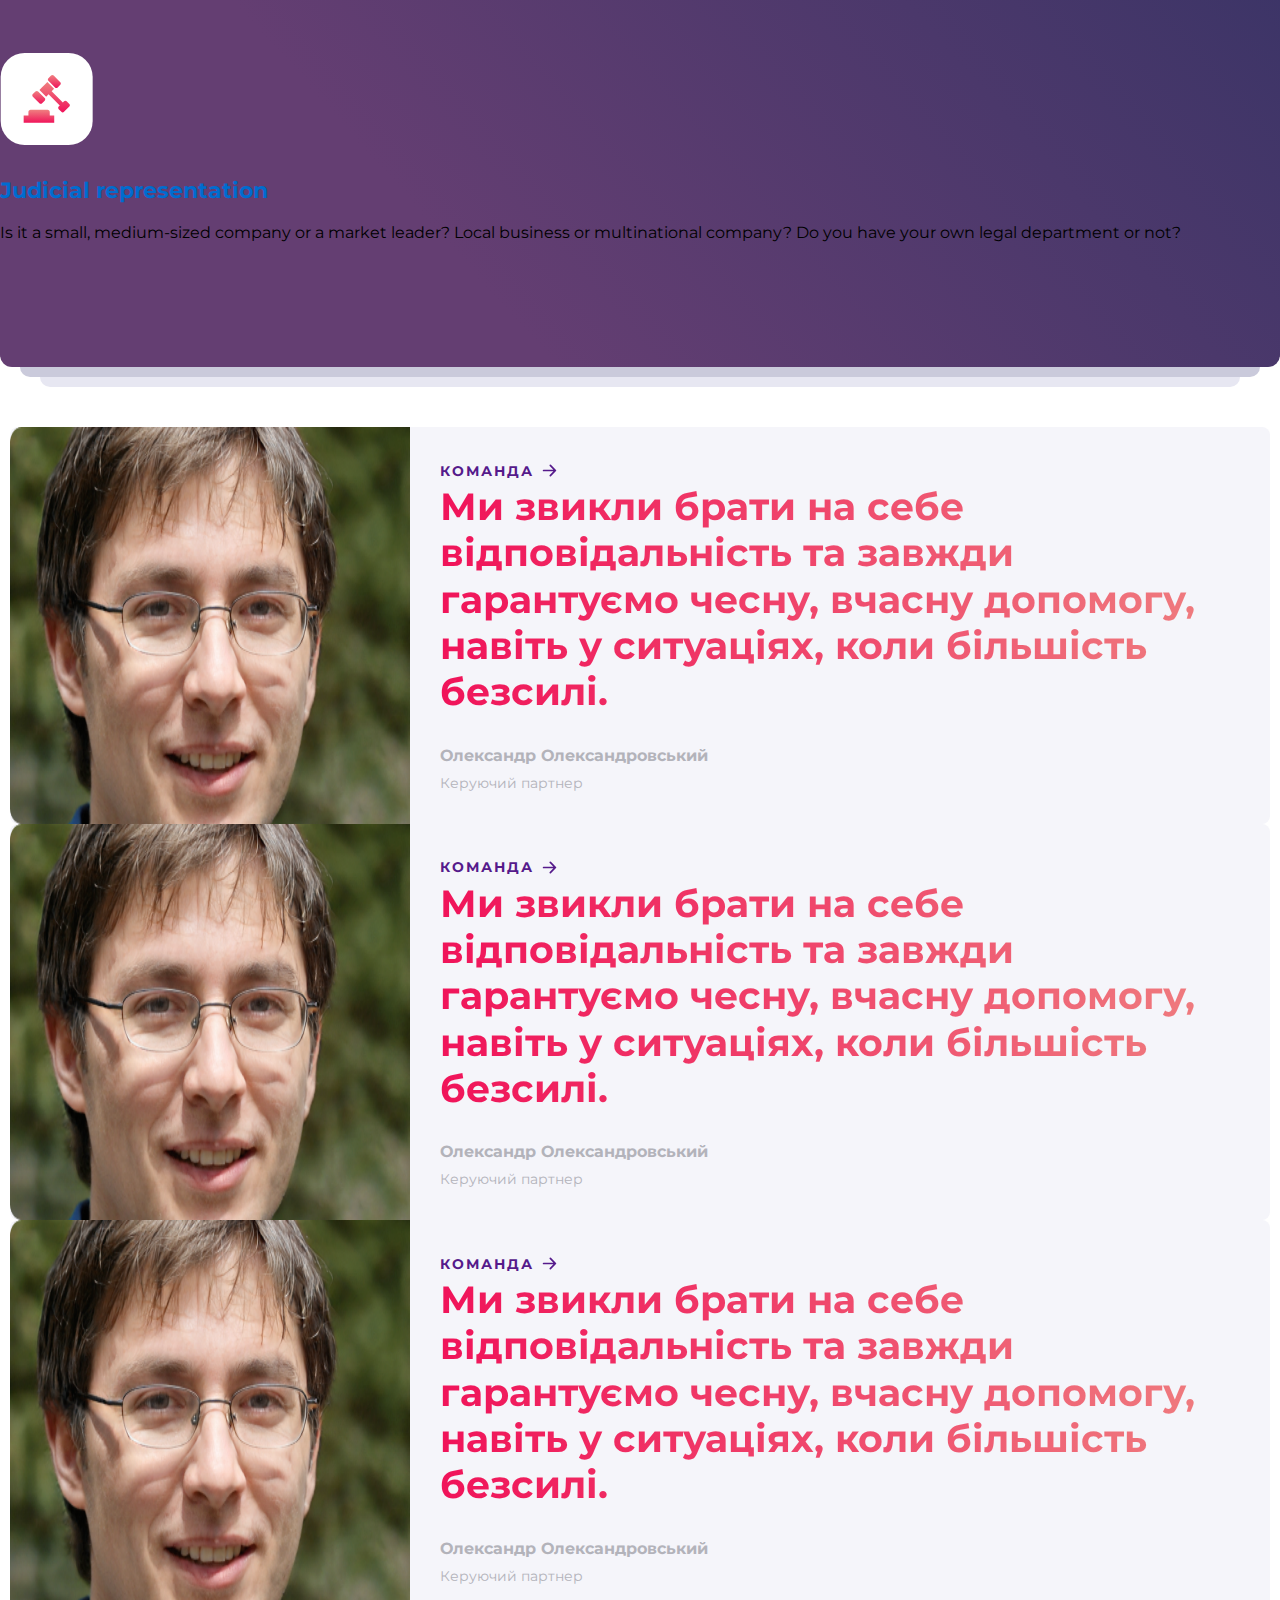
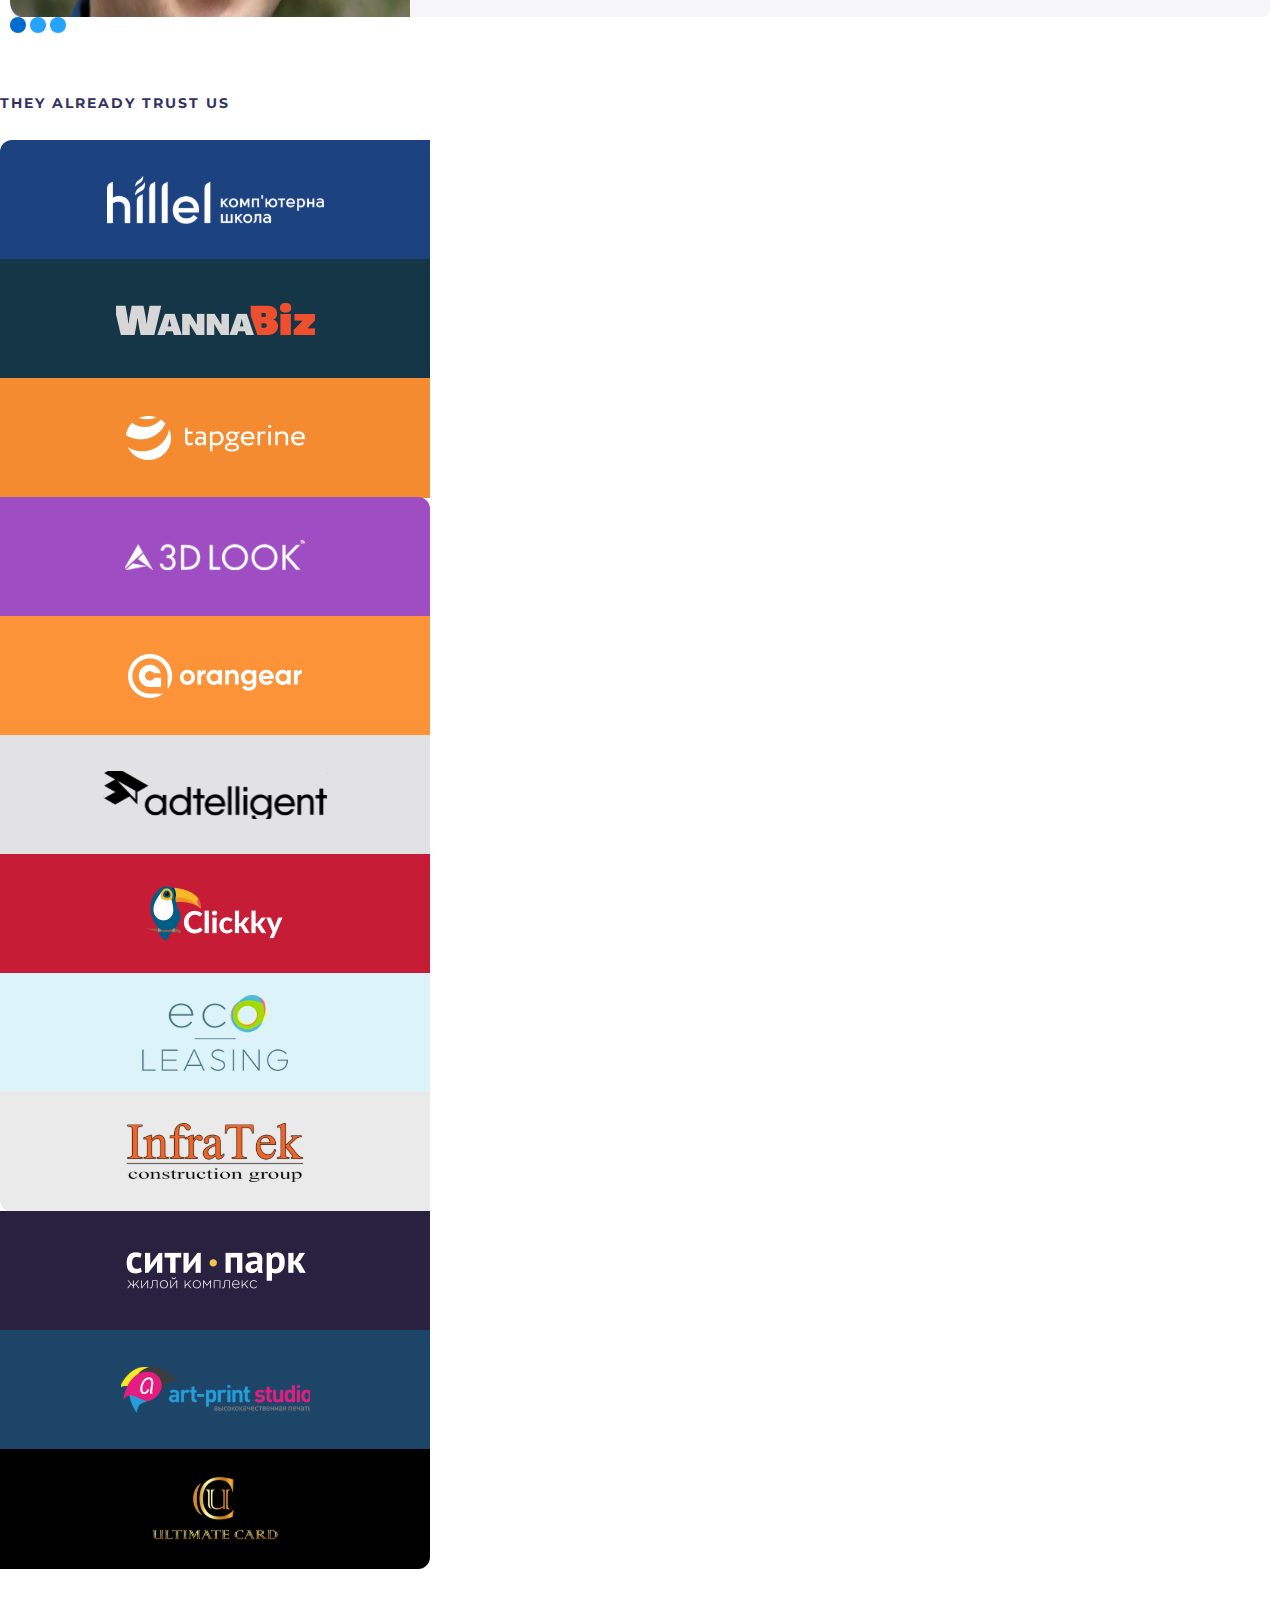
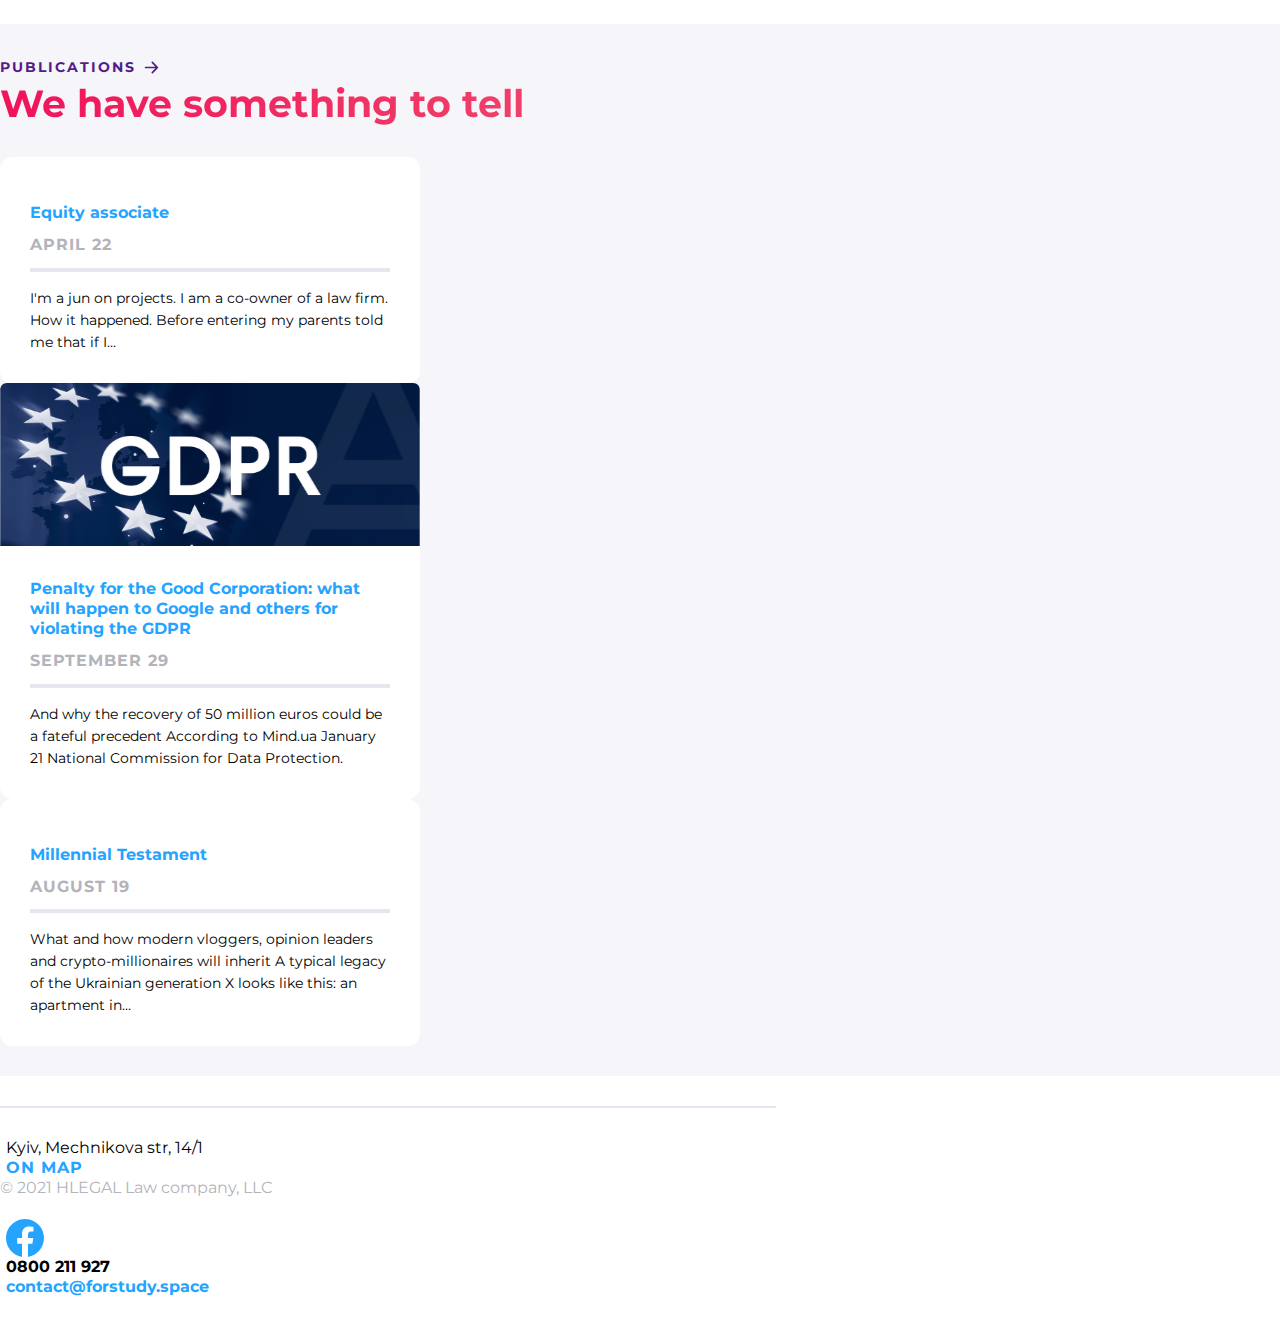
==== commit 0105fba0: "new" ====
--- a/index.html
+++ b/index.html
@@ -159,7 +159,7 @@
             </div>
         </section>
     </div>
-    <section class="team-section" id="team-section">
+    <section class="team-section">
         <div class="container">
                 <div id="carouselExampleIndicators" class="carousel slide">
                     <div class="carousel-inner team-carousel-inner">
@@ -205,7 +205,7 @@
                         </div>
                         <div class="carousel-item">
                             <div class="">
-                                <div class="team-carousel__content-box d-flex justify-content-between">
+                                <div class="team-carousel__content-box d-flex justify-content-between flex-wrap">
                                     <img src="./assets/images/images/image.png" alt="" class="team-carousel-item__img">
                                     <div class="team-carousel__text-box">
                                         <div class="team-carousel-item-main-title team-section-main-title section-main-title">
@@ -323,10 +323,10 @@
             </div>
         </div>
     </section>
-    <footer class="footer-section" id="footer-section">
+    <footer class="footer-section footer-grid w-100">
         <div class="container-lg">
             <div class="footer-section__greyline"></div>
-            <div class="footer-section__company-detail d-flex justify-content-between flex-wrap gap-2">
+            <div class="footer-section__company-detail">
                 <address class="d-flex align-items-center gap-3 m-0 company-detail__address">
                     <p class="address-item mb-0 fz16 fw400 lh20 address-item-address">Kyiv, Mechnikova str, 14/1</p>
                     <p class="address-item mb-0">
@@ -336,7 +336,7 @@
                 <p class="address-item-company fz16 fw400 lh20">© 2021 HLEGAL Law company, LLC</p>
             </div>
             <div class="footer-section__social-links d-flex gap26">
-                <address class="d-flex align-items-center gap-3 m-0 header-section__address flex-wrap">
+                <address class="footer-section__address w-100">
                     <a href="" class=" address-item mb-0">
                         <img src="./assets/images/images/Facebook-Footerfacebook.svg" alt="">
                     </a>
--- a/styles/main.css
+++ b/styles/main.css
@@ -302,6 +302,14 @@
   color: #F0145A;
 }
 
+.main-regular {
+  color: #323264;
+}
+
+.grey-bg {
+  background-color: #F5F5FA;
+}
+
 .carousel-indicators.carousel-indicators-h [data-bs-target] {
   text-indent: 0px;
   width: auto;
@@ -565,6 +573,10 @@
   padding-top: 30px;
   padding-bottom: 21px;
 }
+.footer-section__copyright-detail {
+  padding-top: 30px;
+  padding-bottom: 21px;
+}
 .footer-section__social-links {
   padding-bottom: 39px;
 }
@@ -583,6 +595,26 @@
   color: #B3B3BA;
 }
 
+.footer-grid {
+  display: grid;
+  width: 100%;
+  grid-template-areas: "address copyright" "contact copyright";
+}
+.footer-grid__address {
+  grid-area: address;
+}
+.footer-grid__copyright {
+  grid-area: copyright;
+}
+.footer-grid__contact {
+  grid-area: contact;
+}
+@media screen and (max-width: 768px) {
+  .footer-grid {
+    grid-template-areas: "address" "copyright" "contact";
+  }
+}
+
 .about-wrap__header {
   padding-top: 50px;
   padding-bottom: 66px;
@@ -621,6 +653,14 @@
 .about-section__quality-section {
   padding: 60px 0;
 }
+.about-section__achievements-main-title {
+  letter-spacing: 1px;
+  text-transform: uppercase;
+  padding: 30px 0;
+}
+.about-section-carousel__btn {
+  padding: 30px 0;
+}
 
 .about-paragaph-1 {
   padding-bottom: 15px;
@@ -632,6 +672,7 @@
 
 .img-poster-item {
   width: 100%;
+  max-width: 1440px;
 }
 
 .img-poster-title {
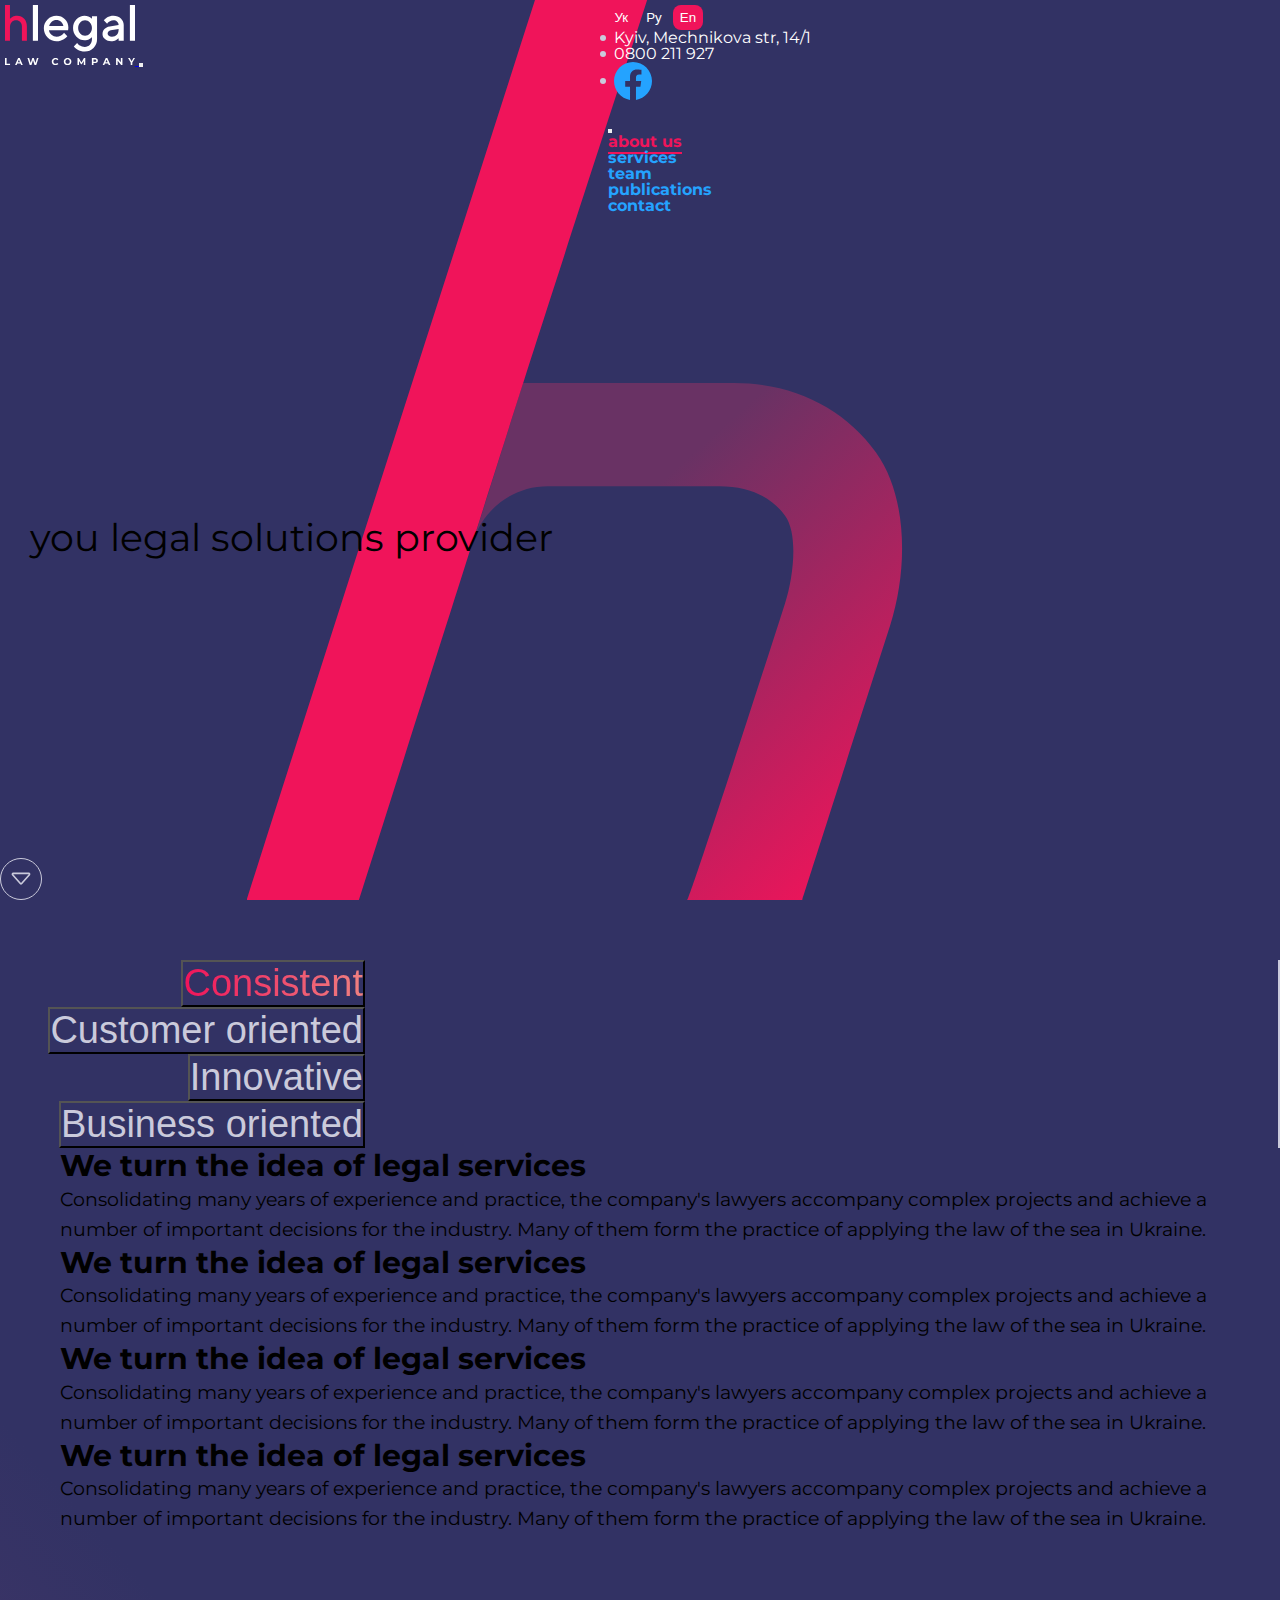
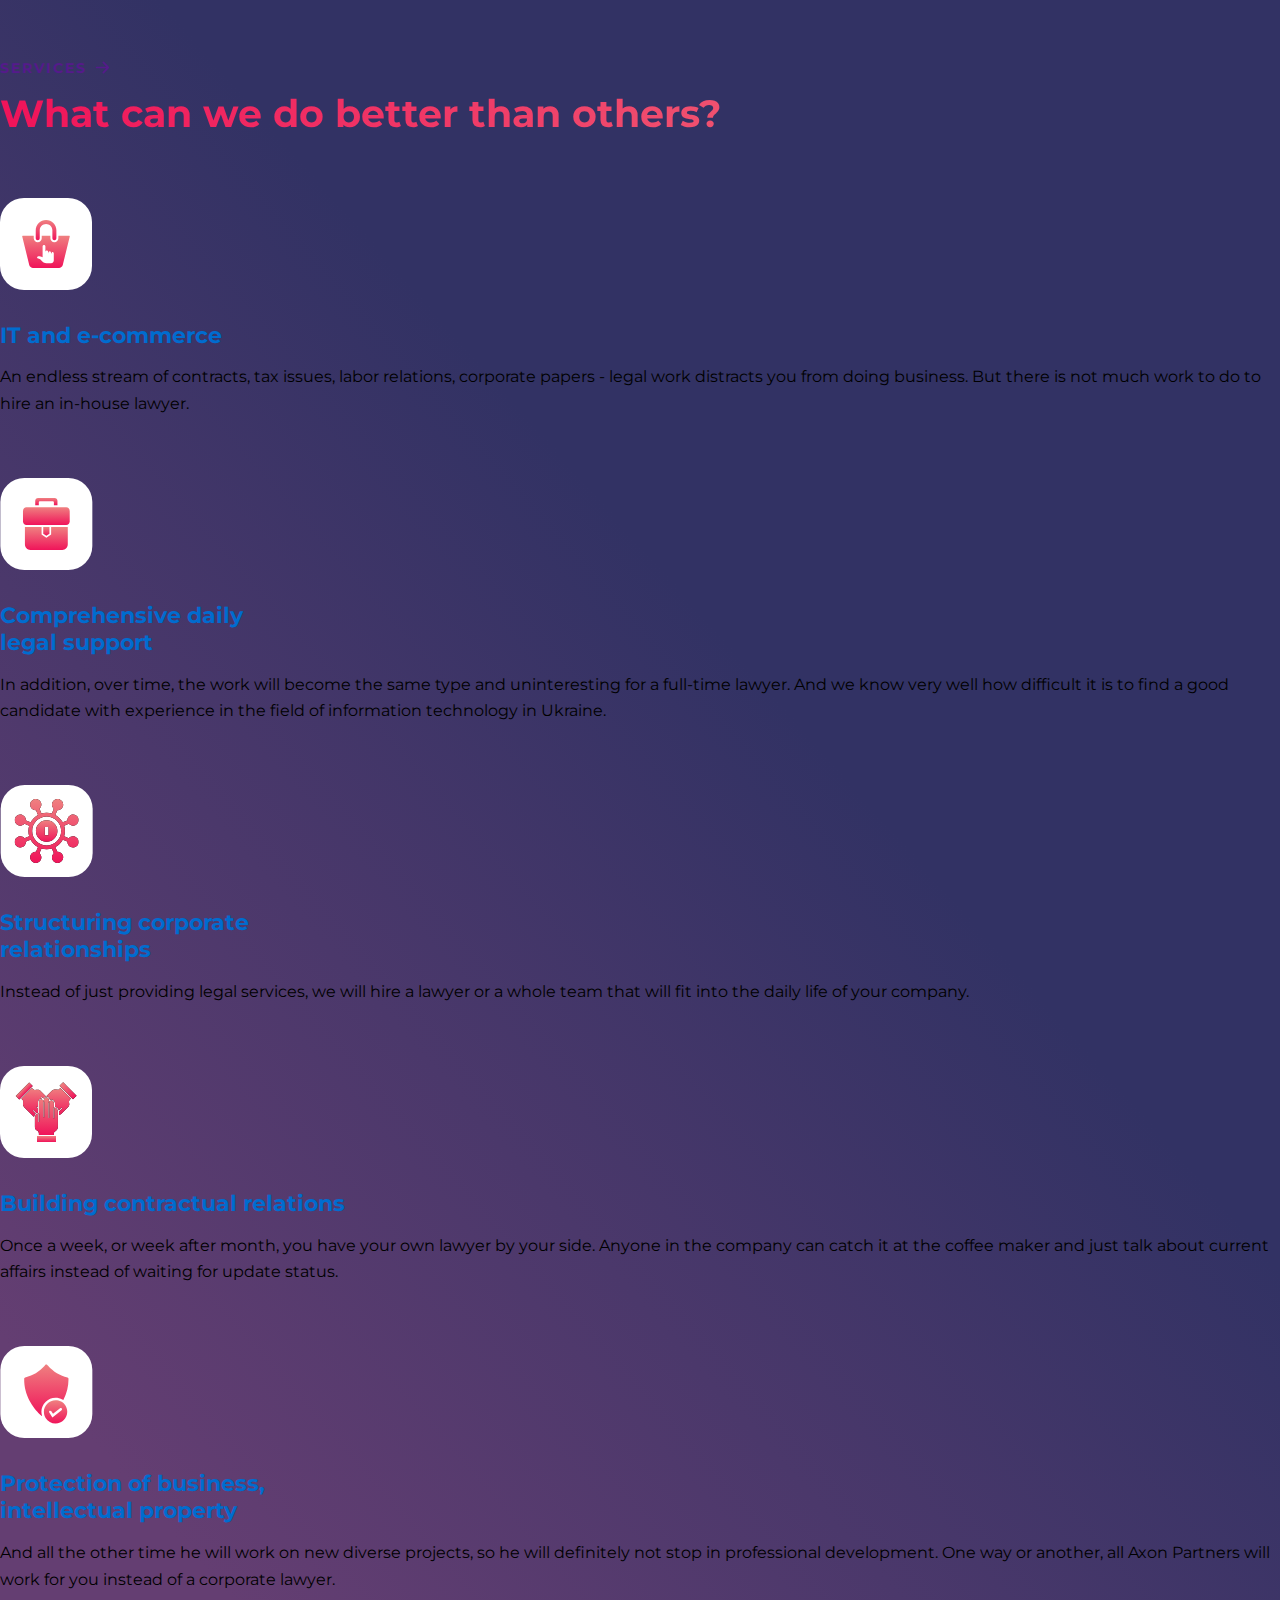
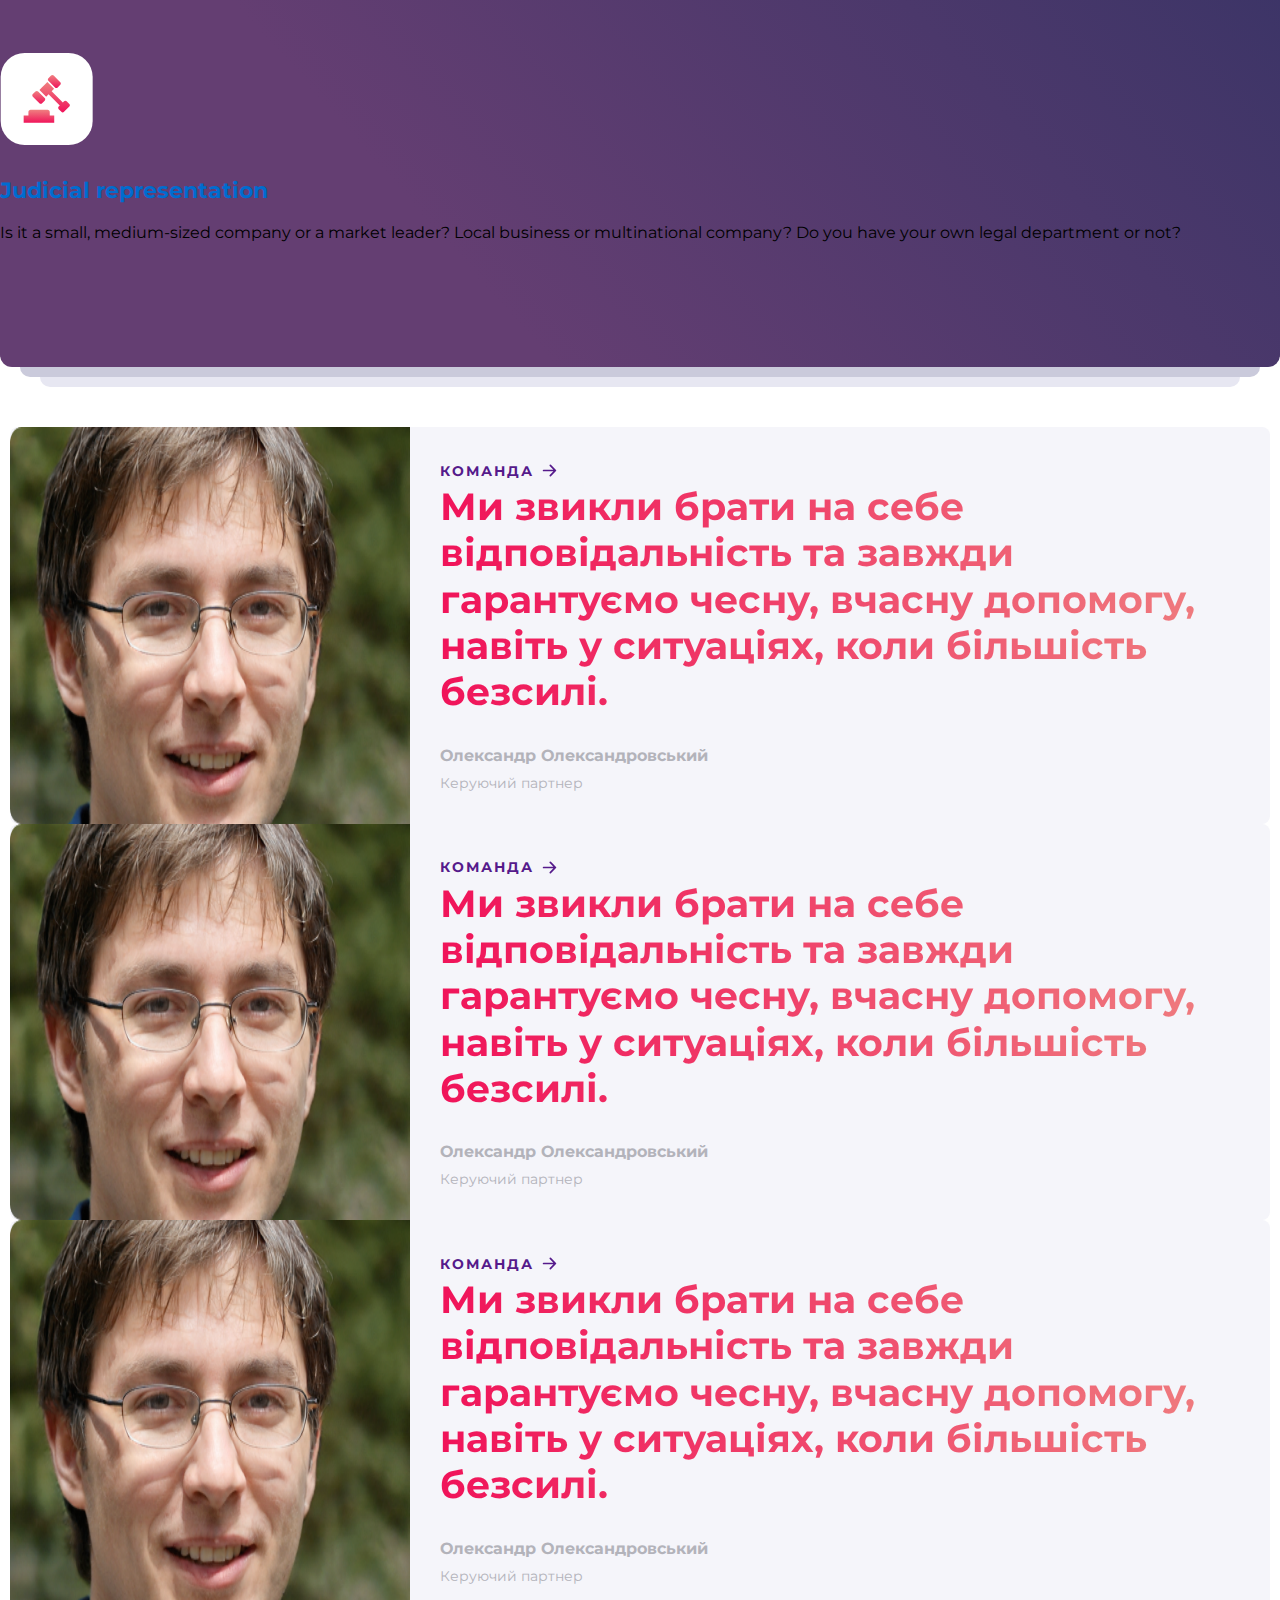
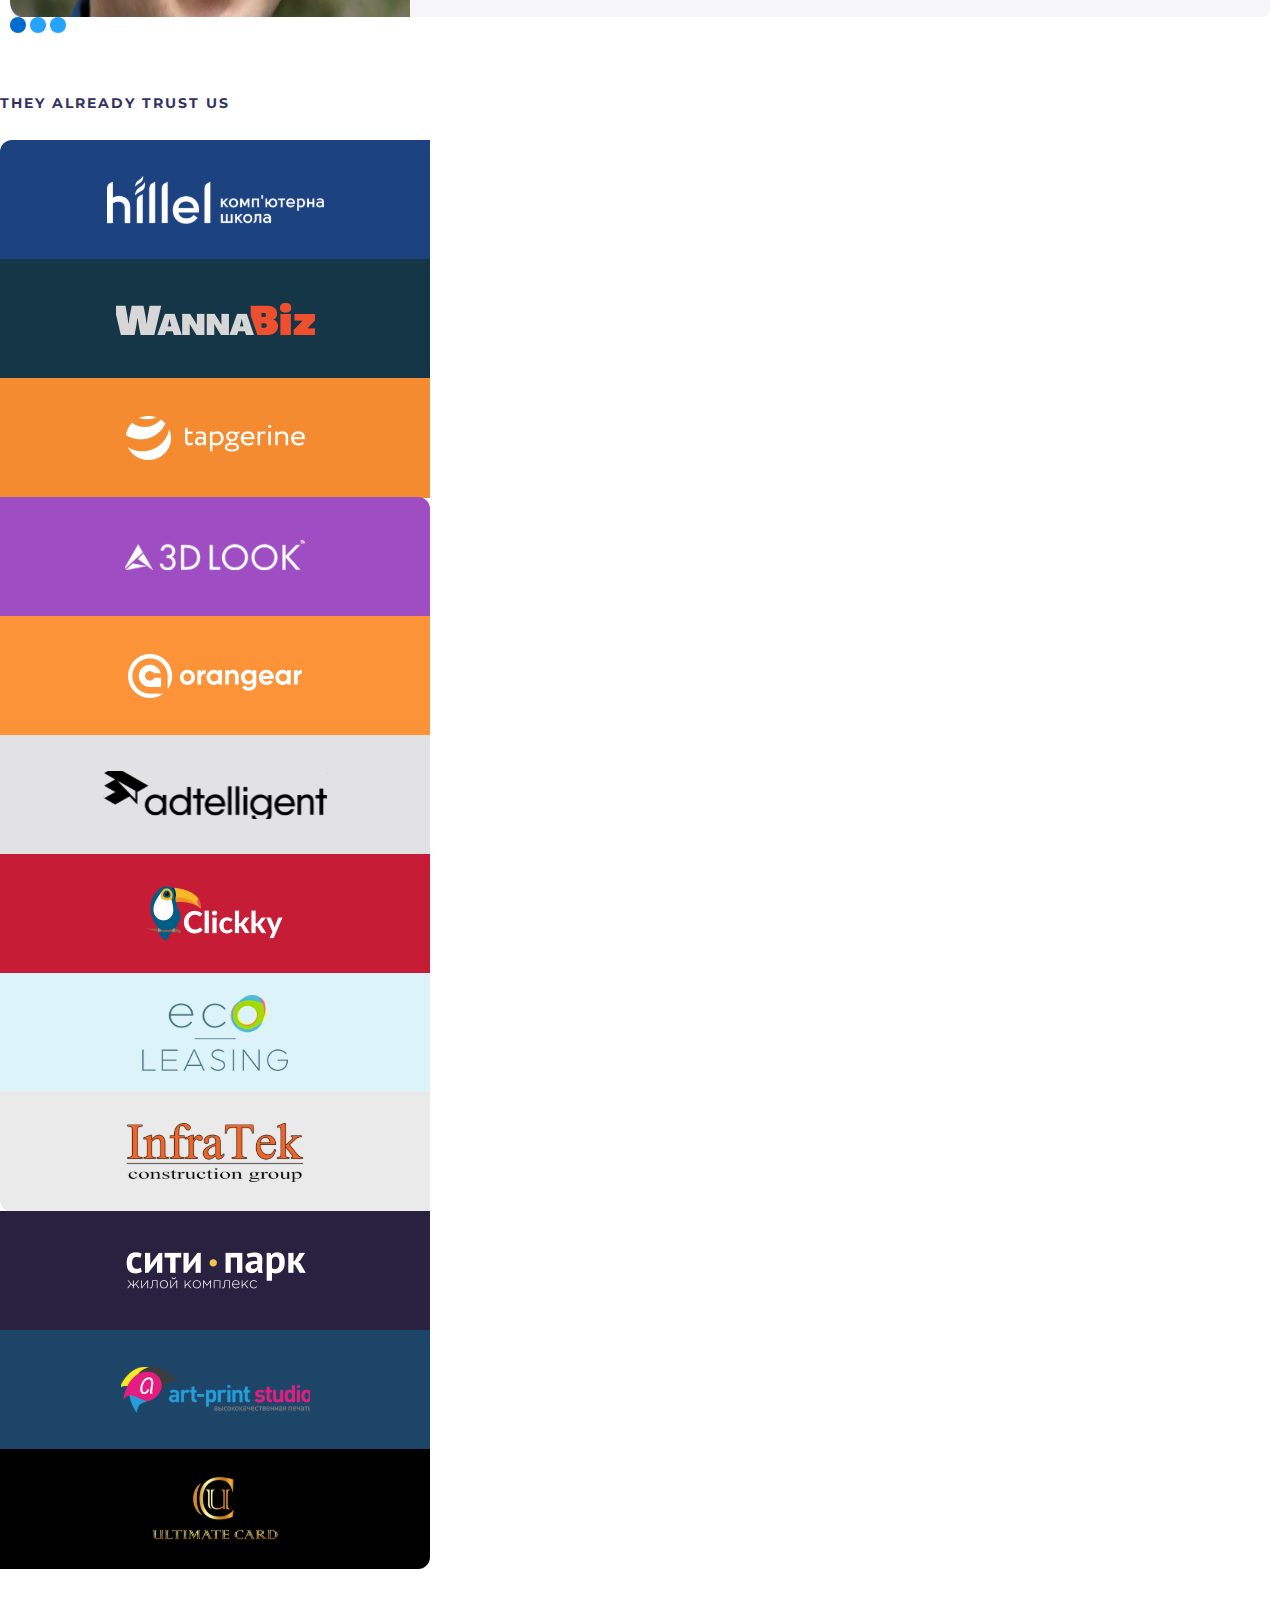
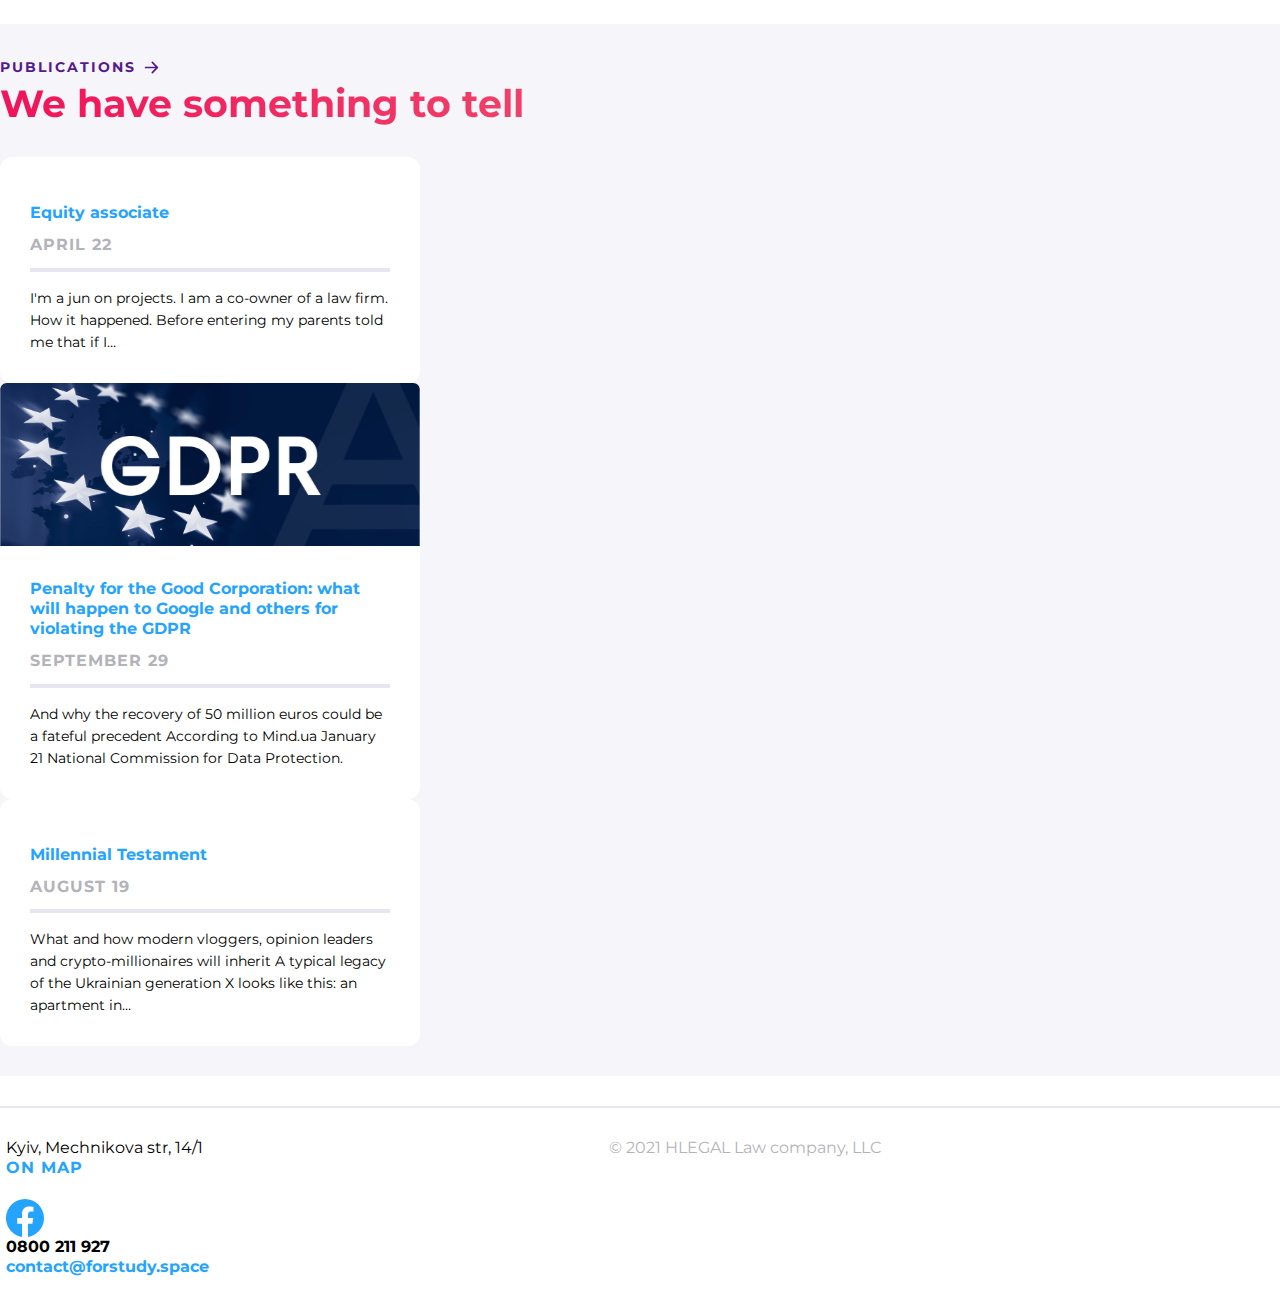
==== commit d613b51c: "new" ====
--- a/index.html
+++ b/index.html
@@ -21,7 +21,7 @@
                         <div class="container-lg">
                           <div class="header-grid w-100">
                             <div class="header-grid__logo d-flex justify-content-between align-items-center">
-                                <a class="navbar-brand" href="#">
+                                <a class="navbar-brand" href="index.html">
                                     <object data="./assets/images/SVG icon/Logo.svg" type=""></object>
                                 </a>
                                 <button class="navbar-toggler" type="button" data-bs-toggle="offcanvas" data-bs-target="#offcanvasDarkNavbar" aria-controls="offcanvasDarkNavbar" aria-label="Toggle navigation">
@@ -323,26 +323,30 @@
             </div>
         </div>
     </section>
-    <footer class="footer-section footer-grid w-100">
+    <footer class="footer-section d-sm-flex justify-content-center" id="footer-section">
         <div class="container-lg">
             <div class="footer-section__greyline"></div>
-            <div class="footer-section__company-detail">
-                <address class="d-flex align-items-center gap-3 m-0 company-detail__address">
-                    <p class="address-item mb-0 fz16 fw400 lh20 address-item-address">Kyiv, Mechnikova str, 14/1</p>
-                    <p class="address-item mb-0">
-                        <a href="" class="address-item-link fz12 fw700 lh20">on map</a>
-                    </p>
-                </address>
-                <p class="address-item-company fz16 fw400 lh20">© 2021 HLEGAL Law company, LLC</p>
-            </div>
-            <div class="footer-section__social-links d-flex gap26">
-                <address class="footer-section__address w-100">
-                    <a href="" class=" address-item mb-0">
-                        <img src="./assets/images/images/Facebook-Footerfacebook.svg" alt="">
-                    </a>
-                    <p class="address-item mb-0 fz16 fw700 lh20">0800 211 927</p>
-                    <p class="address-item mb-0 fz16 fw700 lh20 active-regular">contact@forstudy.space</p>
-                </address>
+            <div class="footer-grid w-100">
+                <div class="footer-section__company-detail  footer-grid__address">
+                    <address class="d-flex align-items-center gap-3 m-0 company-detail__address">
+                        <p class="address-item mb-0 fz16 fw400 lh20 address-item-address">Kyiv, Mechnikova str, 14/1</p>
+                        <p class="address-item mb-0">
+                            <a href="" class="address-item-link fz12 fw700 lh20">on map</a>
+                        </p>
+                    </address>
+                </div>
+                <div class="footer-section__copyright-detail footer-grid__copyright d-sm-flex gap-3 justify-content-md-end justify-content-start">
+                    <p class="address-item-company fz16 fw400 lh20">© 2021 HLEGAL Law company, LLC</p>
+                </div>
+                <div class="footer-section__social-links d-flex gap26 flex-wrap  footer-grid__contact">
+                    <address class="m-0 d-flex gap15 align-items-center">
+                        <a href="" class=" address-item mb-0">
+                            <img src="../assets/images/images/Facebook-Footerfacebook.svg" alt="">
+                        </a>
+                        <p class="address-item mb-0 fz16 fw700 lh20">0800 211 927</p>
+                        <p class="address-item mb-0 fz16 fw700 lh20 active-regular">contact@forstudy.space</p>
+                    </address>
+                </div>
             </div>
         </div>
     </footer>
